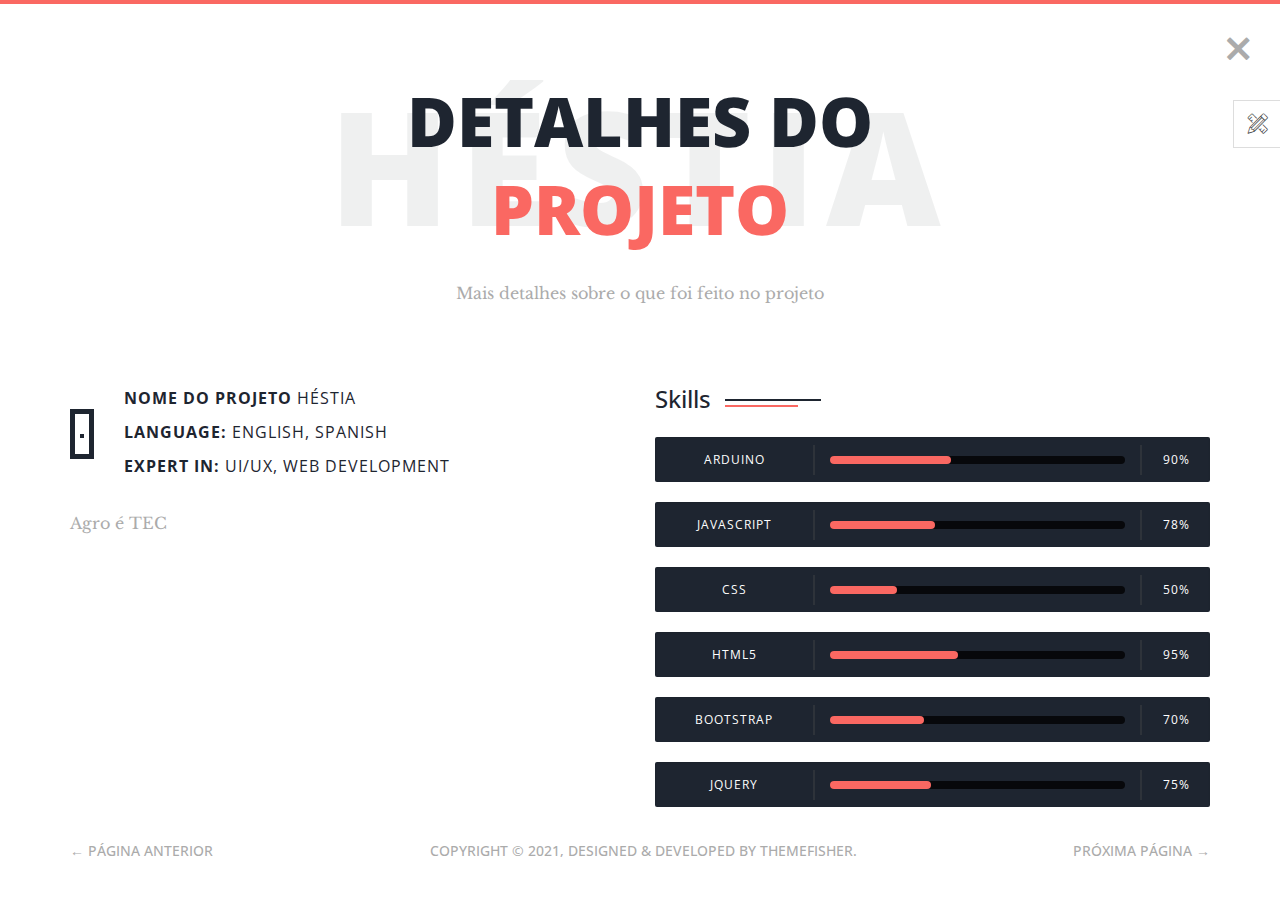
==== about.html @ 6b8c923d "inicial" ====
<!--
WEBSITE: https://themefisher.com
GITHUB: https://github.com/themefisher/
-->

<!DOCTYPE html>
<html lang="zxx">
<head>

  <!-- ** Basic Page Needs ** -->
  <meta charset="utf-8">
  <title>Sobre o projeto Héstia</title>

  <!-- ** Mobile Specific Metas ** -->
  <meta http-equiv="X-UA-Compatible" content="IE=edge">
  <meta name="description" content="Portfolio HTML Template">
  <meta name="viewport" content="width=device-width, initial-scale=1.0, maximum-scale=5.0">
  <meta name="author" content="Themefisher">
  <meta name="generator" content="Themefisher Html5 Portfolio Template v1.0">

  <!-- Essential Stylesheets -->
  <link rel="stylesheet" href="https://fonts.googleapis.com/css?family=Libre+Baskerville:400,400i|Open+Sans:400,600,700,800">
  <link rel="stylesheet" href="plugins/bootstrap/bootstrap.min.css">
  <link rel="stylesheet" href="plugins/animate.css">
  <link rel="stylesheet" href="plugins/slick/slick.css">
  <link rel="stylesheet" href="plugins/slick/slick-theme.css">
  <link rel="stylesheet" href="plugins/themefisher-fonts/css/themefisher-fonts.min.css">  

  <!-- Main Stylesheet -->
  <link rel="stylesheet" href="css/style.css">
  
  <!-- Theme Stylesheet -->
  <link rel="stylesheet" href="#" id="color-changer">
  
  <!--Favicon-->
  <link rel="icon" href="images/favicon.png" type="image/x-icon">

</head>
<body><!-- set class="dark" on body tag for DARK-THEME -->

  <div class="preloader">
    <div class="loading-mask"></div>
    <div class="loading-mask"></div>
    <div class="loading-mask"></div>
    <div class="loading-mask"></div>
    <div class="loading-mask"></div>
  </div>

  <div class="preview-wrapper">
    <div class="switcher-head">
      <span>Style Switcher</span>
      <div class="switcher-trigger tf-tools"></div>
    </div>

    <div class="switcher-body">
      <h4>Choose Color:</h4>
      <ul class="color-options list-none">
        <li class="c0" data-color="red" title="Default">Default</li>
        <li class="c1" data-color="blue" title="Red">Red</li>
        <li class="c2" data-color="green" title="Green">Green</li>
        <li class="c3" data-color="yellow" title="Blue">Blue</li>
      </ul>
    </div>
  </div>

<main class="site-wrapper">
  <div class="pt-table">
    <div class="pt-tablecell page-about relative">
      <!-- .close -->
      <a href="./" class="page-close"><i class="tf-ion-close"></i></a>
      <!-- /.close -->

      <div class="container">
        <div class="row">
          <div class="col-xs-12 col-md-offset-1 col-md-10 col-lg-offset-2 col-lg-8">
            <div class="page-title text-center">
              <h2>Detalhes do <span class="primary">projeto</span> <span class="title-bg">Héstia</span></h2>
              <p> Mais detalhes sobre o que foi feito no projeto</p>
            </div>
          </div>

          <div class="col-xs-12 col-md-6">
            <div class="about-author">
              <figure class="author-thumb">
                <img src="images/author.jpg" alt="">
              </figure> <!-- /.author-bio -->
              <div class="author-desc">
                <p><b>Nome do projeto</b> Héstia</p>
                <p><b>Language:</b> English, Spanish</p>
                <p><b>Expert in:</b> UI/UX, Web development</p>
                
              </div>
              <!-- /.author-desc -->
            </div> <!-- /.about-author -->
            <p> Agro 
              é 
              TEC

          


            </p>
          </div> <!-- /.col -->

          <div class="col-xs-12 col-md-6">
            <div class="section-title clear">
              <h3>Skills</h3>
            </div>
            <div class="skill-wrapper">
              <div class="progress clear">
                <div class="skill-name">Arduino</div>
                <div class="skill-bar">
                  <div class="bar"></div>
                </div>
                <div class="skill-lavel" data-skill-value="90%"></div>
              </div> <!-- /.progress -->
              <div class="progress clear">
                <div class="skill-name">JavaScript</div>
                <div class="skill-bar">
                  <div class="bar"></div>
                </div>
                <div class="skill-lavel" data-skill-value="78%"></div>
              </div> <!-- /.progress -->
              <div class="progress clear">
                <div class="skill-name">CSS</div>
                <div class="skill-bar">
                  <div class="bar"></div>
                </div>
                <div class="skill-lavel" data-skill-value="50%"></div>
              </div> <!-- /.progress -->
              <div class="progress clear">
                <div class="skill-name">HTML5</div>
                <div class="skill-bar">
                  <div class="bar"></div>
                </div>
                <div class="skill-lavel" data-skill-value="95%"></div>
              </div> <!-- /.progress -->
              <div class="progress clear">
                <div class="skill-name">Bootstrap</div>
                <div class="skill-bar">
                  <div class="bar"></div>
                </div>
                <div class="skill-lavel" data-skill-value="70%"></div>
              </div> <!-- /.progress -->
              <div class="progress clear">
                <div class="skill-name">jQuery</div>
                <div class="skill-bar">
                  <div class="bar"></div>
                </div>
                <div class="skill-lavel" data-skill-value="75%"></div>
              </div> <!-- /.progress -->
            </div> <!-- /.skill-wrapper -->
          </div> <!-- /.col -->
        </div> <!-- /.row -->
      </div> <!-- /.container -->

      <nav class="page-nav clear">
  <div class="container">
    <div class="flex flex-middle space-between">
      <span class="prev-page"><a href="welcome.html" class="link">&larr; Página anterior</a></span>
      <span class="copyright">Copyright &copy; 2021, Designed &amp; Developed by <a href="https://themefisher.com/">Themefisher</a>.</span>
      <span class="next-page"><a href="services.html" class="link">Próxima página &rarr;</a></span>
    </div>
  </div>
  <!-- /.page-nav -->
</nav>
      <!-- /.container -->
    </div> <!-- /.pt-tablecell -->
  </div> <!-- /.pt-table -->
</main> <!-- /.site-wrapper -->


<!-- 
Essential Scripts
=====================================-->
<script src="plugins/jquery-2.2.4.min.js"></script>
<script src="plugins/bootstrap/bootstrap.min.js"></script>
<script src="plugins/jquery.nicescroll.min.js"></script>
<script src="plugins/isotope/isotope.pkgd.min.js"></script>
<script src="plugins/slick/slick.min.js"></script>

<script src="js/script.js"></script>

</body>
</html>
---- plugins/themefisher-fonts/css/themefisher-fonts.min.css ----
@font-face {
  font-family: 'themefisher-font';
  src:  url('../fonts/themefisher-font.eot?ug5hnh');
  src:  url('../fonts/themefisher-font.eot?ug5hnh#iefix') format('embedded-opentype'),
    url('../fonts/themefisher-font.ttf?ug5hnh') format('truetype'),
    url('../fonts/themefisher-font.woff?ug5hnh') format('woff'),
    url('../fonts/themefisher-font.svg?ug5hnh#themefisher-font') format('svg');
  font-weight: normal;
  font-style: normal;
}

[class^="tf-"], [class*=" tf-"] {
  /* use !important to prevent issues with browser extensions that change fonts */
  font-family: 'themefisher-font' !important;
  speak: none;
  font-style: normal;
  font-weight: normal;
  font-variant: normal;
  text-transform: none;
  line-height: 1;

  /* Better Font Rendering =========== */
  -webkit-font-smoothing: antialiased;
  -moz-osx-font-smoothing: grayscale;
}

.tf-ion-alert-circled:before {
  content: "\f100";
}
.tf-ion-alert:before {
  content: "\f101";
}
.tf-ion-android-add-circle:before {
  content: "\f359";
}
.tf-ion-android-add:before {
  content: "\f2c7";
}
.tf-ion-android-alarm-clock:before {
  content: "\f35a";
}
.tf-ion-android-alert:before {
  content: "\f35b";
}
.tf-ion-android-apps:before {
  content: "\f35c";
}
.tf-ion-android-archive:before {
  content: "\f2c9";
}
.tf-ion-android-arrow-back:before {
  content: "\f2ca";
}
.tf-ion-android-arrow-down:before {
  content: "\f35d";
}
.tf-ion-android-arrow-dropdown-circle:before {
  content: "\f35e";
}
.tf-ion-android-arrow-dropdown:before {
  content: "\f35f";
}
.tf-ion-android-arrow-dropleft-circle:before {
  content: "\f360";
}
.tf-ion-android-arrow-dropleft:before {
  content: "\f361";
}
.tf-ion-android-arrow-dropright-circle:before {
  content: "\f362";
}
.tf-ion-android-arrow-dropright:before {
  content: "\f363";
}
.tf-ion-android-arrow-dropup-circle:before {
  content: "\f364";
}
.tf-ion-android-arrow-dropup:before {
  content: "\f365";
}
.tf-ion-android-arrow-forward:before {
  content: "\f30f";
}
.tf-ion-android-arrow-up:before {
  content: "\f366";
}
.tf-ion-android-attach:before {
  content: "\f367";
}
.tf-ion-android-bar:before {
  content: "\f368";
}
.tf-ion-android-bicycle:before {
  content: "\f369";
}
.tf-ion-android-boat:before {
  content: "\f36a";
}
.tf-ion-android-bookmark:before {
  content: "\f36b";
}
.tf-ion-android-bulb:before {
  content: "\f36c";
}
.tf-ion-android-bus:before {
  content: "\f36d";
}
.tf-ion-android-calendar:before {
  content: "\f2d1";
}
.tf-ion-android-call:before {
  content: "\f2d2";
}
.tf-ion-android-camera:before {
  content: "\f2d3";
}
.tf-ion-android-cancel:before {
  content: "\f36e";
}
.tf-ion-android-car:before {
  content: "\f36f";
}
.tf-ion-android-cart:before {
  content: "\f370";
}
.tf-ion-android-chat:before {
  content: "\f2d4";
}
.tf-ion-android-checkbox-blank:before {
  content: "\f371";
}
.tf-ion-android-checkbox-outline-blank:before {
  content: "\f372";
}
.tf-ion-android-checkbox-outline:before {
  content: "\f373";
}
.tf-ion-android-checkbox:before {
  content: "\f374";
}
.tf-ion-android-checkmark-circle:before {
  content: "\f375";
}
.tf-ion-android-clipboard:before {
  content: "\f376";
}
.tf-ion-android-close:before {
  content: "\f2d7";
}
.tf-ion-android-cloud-circle:before {
  content: "\f377";
}
.tf-ion-android-cloud-done:before {
  content: "\f378";
}
.tf-ion-android-cloud-outline:before {
  content: "\f379";
}
.tf-ion-android-cloud:before {
  content: "\f37a";
}
.tf-ion-android-color-palette:before {
  content: "\f37b";
}
.tf-ion-android-compass:before {
  content: "\f37c";
}
.tf-ion-android-contact:before {
  content: "\f2d8";
}
.tf-ion-android-contacts:before {
  content: "\f2d9";
}
.tf-ion-android-contract:before {
  content: "\f37d";
}
.tf-ion-android-create:before {
  content: "\f37e";
}
.tf-ion-android-delete:before {
  content: "\f37f";
}
.tf-ion-android-desktop:before {
  content: "\f380";
}
.tf-ion-android-document:before {
  content: "\f381";
}
.tf-ion-android-done-all:before {
  content: "\f382";
}
.tf-ion-android-done:before {
  content: "\f383";
}
.tf-ion-android-download:before {
  content: "\f2dd";
}
.tf-ion-android-drafts:before {
  content: "\f384";
}
.tf-ion-android-exit:before {
  content: "\f385";
}
.tf-ion-android-expand:before {
  content: "\f386";
}
.tf-ion-android-favorite-outline:before {
  content: "\f387";
}
.tf-ion-android-favorite:before {
  content: "\f388";
}
.tf-ion-android-film:before {
  content: "\f389";
}
.tf-ion-android-folder-open:before {
  content: "\f38a";
}
.tf-ion-android-folder:before {
  content: "\f2e0";
}
.tf-ion-android-funnel:before {
  content: "\f38b";
}
.tf-ion-android-globe:before {
  content: "\f38c";
}
.tf-ion-android-hand:before {
  content: "\f2e3";
}
.tf-ion-android-hangout:before {
  content: "\f38d";
}
.tf-ion-android-happy:before {
  content: "\f38e";
}
.tf-ion-android-home:before {
  content: "\f38f";
}
.tf-ion-android-image:before {
  content: "\f2e4";
}
.tf-ion-android-laptop:before {
  content: "\f390";
}
.tf-ion-android-list:before {
  content: "\f391";
}
.tf-ion-android-locate:before {
  content: "\f2e9";
}
.tf-ion-android-lock:before {
  content: "\f392";
}
.tf-ion-android-mail:before {
  content: "\f2eb";
}
.tf-ion-android-map:before {
  content: "\f393";
}
.tf-ion-android-menu:before {
  content: "\f394";
}
.tf-ion-android-microphone-off:before {
  content: "\f395";
}
.tf-ion-android-microphone:before {
  content: "\f2ec";
}
.tf-ion-android-more-horizontal:before {
  content: "\f396";
}
.tf-ion-android-more-vertical:before {
  content: "\f397";
}
.tf-ion-android-navigate:before {
  content: "\f398";
}
.tf-ion-android-notifications-none:before {
  content: "\f399";
}
.tf-ion-android-notifications-off:before {
  content: "\f39a";
}
.tf-ion-android-notifications:before {
  content: "\f39b";
}
.tf-ion-android-open:before {
  content: "\f39c";
}
.tf-ion-android-options:before {
  content: "\f39d";
}
.tf-ion-android-people:before {
  content: "\f39e";
}
.tf-ion-android-person-add:before {
  content: "\f39f";
}
.tf-ion-android-person:before {
  content: "\f3a0";
}
.tf-ion-android-phone-landscape:before {
  content: "\f3a1";
}
.tf-ion-android-phone-portrait:before {
  content: "\f3a2";
}
.tf-ion-android-pin:before {
  content: "\f3a3";
}
.tf-ion-android-plane:before {
  content: "\f3a4";
}
.tf-ion-android-playstore:before {
  content: "\f2f0";
}
.tf-ion-android-print:before {
  content: "\f3a5";
}
.tf-ion-android-radio-button-off:before {
  content: "\f3a6";
}
.tf-ion-android-radio-button-on:before {
  content: "\f3a7";
}
.tf-ion-android-refresh:before {
  content: "\f3a8";
}
.tf-ion-android-remove-circle:before {
  content: "\f3a9";
}
.tf-ion-android-remove:before {
  content: "\f2f4";
}
.tf-ion-android-restaurant:before {
  content: "\f3aa";
}
.tf-ion-android-sad:before {
  content: "\f3ab";
}
.tf-ion-android-search:before {
  content: "\f2f5";
}
.tf-ion-android-send:before {
  content: "\f2f6";
}
.tf-ion-android-settings:before {
  content: "\f2f7";
}
.tf-ion-android-share-alt:before {
  content: "\f3ac";
}
.tf-ion-android-share:before {
  content: "\f2f8";
}
.tf-ion-android-star-half:before {
  content: "\f3ad";
}
.tf-ion-android-star-outline:before {
  content: "\f3ae";
}
.tf-ion-android-star:before {
  content: "\f2fc";
}
.tf-ion-android-stopwatch:before {
  content: "\f2fd";
}
.tf-ion-android-subway:before {
  content: "\f3af";
}
.tf-ion-android-sunny:before {
  content: "\f3b0";
}
.tf-ion-android-sync:before {
  content: "\f3b1";
}
.tf-ion-android-textsms:before {
  content: "\f3b2";
}
.tf-ion-android-time:before {
  content: "\f3b3";
}
.tf-ion-android-train:before {
  content: "\f3b4";
}
.tf-ion-android-unlock:before {
  content: "\f3b5";
}
.tf-ion-android-upload:before {
  content: "\f3b6";
}
.tf-ion-android-volume-down:before {
  content: "\f3b7";
}
.tf-ion-android-volume-mute:before {
  content: "\f3b8";
}
.tf-ion-android-volume-off:before {
  content: "\f3b9";
}
.tf-ion-android-volume-up:before {
  content: "\f3ba";
}
.tf-ion-android-walk:before {
  content: "\f3bb";
}
.tf-ion-android-warning:before {
  content: "\f3bc";
}
.tf-ion-android-watch:before {
  content: "\f3bd";
}
.tf-ion-android-wifi:before {
  content: "\f305";
}
.tf-ion-aperture:before {
  content: "\f313";
}
.tf-ion-archive:before {
  content: "\f102";
}
.tf-ion-arrow-down-a:before {
  content: "\f103";
}
.tf-ion-arrow-down-b:before {
  content: "\f104";
}
.tf-ion-arrow-down-c:before {
  content: "\f105";
}
.tf-ion-arrow-expand:before {
  content: "\f25e";
}
.tf-ion-arrow-graph-down-left:before {
  content: "\f25f";
}
.tf-ion-arrow-graph-down-right:before {
  content: "\f260";
}
.tf-ion-arrow-graph-up-left:before {
  content: "\f261";
}
.tf-ion-arrow-graph-up-right:before {
  content: "\f262";
}
.tf-ion-arrow-left-a:before {
  content: "\f106";
}
.tf-ion-arrow-left-b:before {
  content: "\f107";
}
.tf-ion-arrow-left-c:before {
  content: "\f108";
}
.tf-ion-arrow-move:before {
  content: "\f263";
}
.tf-ion-arrow-resize:before {
  content: "\f264";
}
.tf-ion-arrow-return-left:before {
  content: "\f265";
}
.tf-ion-arrow-return-right:before {
  content: "\f266";
}
.tf-ion-arrow-right-a:before {
  content: "\f109";
}
.tf-ion-arrow-right-b:before {
  content: "\f10a";
}
.tf-ion-arrow-right-c:before {
  content: "\f10b";
}
.tf-ion-arrow-shrink:before {
  content: "\f267";
}
.tf-ion-arrow-swap:before {
  content: "\f268";
}
.tf-ion-arrow-up-a:before {
  content: "\f10c";
}
.tf-ion-arrow-up-b:before {
  content: "\f10d";
}
.tf-ion-arrow-up-c:before {
  content: "\f10e";
}
.tf-ion-asterisk:before {
  content: "\f314";
}
.tf-ion-at:before {
  content: "\f10f";
}
.tf-ion-backspace-outline:before {
  content: "\f3be";
}
.tf-ion-backspace:before {
  content: "\f3bf";
}
.tf-ion-bag:before {
  content: "\f110";
}
.tf-ion-battery-charging:before {
  content: "\f111";
}
.tf-ion-battery-empty:before {
  content: "\f112";
}
.tf-ion-battery-full:before {
  content: "\f113";
}
.tf-ion-battery-half:before {
  content: "\f114";
}
.tf-ion-battery-low:before {
  content: "\f115";
}
.tf-ion-beaker:before {
  content: "\f269";
}
.tf-ion-beer:before {
  content: "\f26a";
}
.tf-ion-bluetooth:before {
  content: "\f116";
}
.tf-ion-bonfire:before {
  content: "\f315";
}
.tf-ion-bookmark:before {
  content: "\f26b";
}
.tf-ion-bowtie:before {
  content: "\f3c0";
}
.tf-ion-briefcase:before {
  content: "\f26c";
}
.tf-ion-bug:before {
  content: "\f2be";
}
.tf-ion-calculator:before {
  content: "\f26d";
}
.tf-ion-calendar:before {
  content: "\f117";
}
.tf-ion-camera:before {
  content: "\f118";
}
.tf-ion-card:before {
  content: "\f119";
}
.tf-ion-cash:before {
  content: "\f316";
}
.tf-ion-chatbox-working:before {
  content: "\f11a";
}
.tf-ion-chatbox:before {
  content: "\f11b";
}
.tf-ion-chatboxes:before {
  content: "\f11c";
}
.tf-ion-chatbubble-working:before {
  content: "\f11d";
}
.tf-ion-chatbubble:before {
  content: "\f11e";
}
.tf-ion-chatbubbles:before {
  content: "\f11f";
}
.tf-ion-checkmark-circled:before {
  content: "\f120";
}
.tf-ion-checkmark-round:before {
  content: "\f121";
}
.tf-ion-checkmark:before {
  content: "\f122";
}
.tf-ion-chevron-down:before {
  content: "\f123";
}
.tf-ion-chevron-left:before {
  content: "\f124";
}
.tf-ion-chevron-right:before {
  content: "\f125";
}
.tf-ion-chevron-up:before {
  content: "\f126";
}
.tf-ion-clipboard:before {
  content: "\f127";
}
.tf-ion-clock:before {
  content: "\f26e";
}
.tf-ion-close-circled:before {
  content: "\f128";
}
.tf-ion-close-round:before {
  content: "\f129";
}
.tf-ion-close:before {
  content: "\f12a";
}
.tf-ion-closed-captioning:before {
  content: "\f317";
}
.tf-ion-cloud:before {
  content: "\f12b";
}
.tf-ion-code-download:before {
  content: "\f26f";
}
.tf-ion-code-working:before {
  content: "\f270";
}
.tf-ion-code:before {
  content: "\f271";
}
.tf-ion-coffee:before {
  content: "\f272";
}
.tf-ion-compass:before {
  content: "\f273";
}
.tf-ion-compose:before {
  content: "\f12c";
}
.tf-ion-connection-bars:before {
  content: "\f274";
}
.tf-ion-contrast:before {
  content: "\f275";
}
.tf-ion-crop:before {
  content: "\f3c1";
}
.tf-ion-cube:before {
  content: "\f318";
}
.tf-ion-disc:before {
  content: "\f12d";
}
.tf-ion-document-text:before {
  content: "\f12e";
}
.tf-ion-document:before {
  content: "\f12f";
}
.tf-ion-drag:before {
  content: "\f130";
}
.tf-ion-earth:before {
  content: "\f276";
}
.tf-ion-easel:before {
  content: "\f3c2";
}
.tf-ion-edit:before {
  content: "\f2bf";
}
.tf-ion-egg:before {
  content: "\f277";
}
.tf-ion-eject:before {
  content: "\f131";
}
.tf-ion-email-unread:before {
  content: "\f3c3";
}
.tf-ion-email:before {
  content: "\f132";
}
.tf-ion-erlenmeyer-flask-bubbles:before {
  content: "\f3c4";
}
.tf-ion-erlenmeyer-flask:before {
  content: "\f3c5";
}
.tf-ion-eye-disabled:before {
  content: "\f306";
}
.tf-ion-eye:before {
  content: "\f133";
}
.tf-ion-female:before {
  content: "\f278";
}
.tf-ion-filing:before {
  content: "\f134";
}
.tf-ion-film-marker:before {
  content: "\f135";
}
.tf-ion-fireball:before {
  content: "\f319";
}
.tf-ion-flag:before {
  content: "\f279";
}
.tf-ion-flame:before {
  content: "\f31a";
}
.tf-ion-flash-off:before {
  content: "\f136";
}
.tf-ion-flash:before {
  content: "\f137";
}
.tf-ion-folder:before {
  content: "\f139";
}
.tf-ion-fork-repo:before {
  content: "\f2c0";
}
.tf-ion-fork:before {
  content: "\f27a";
}
.tf-ion-forward:before {
  content: "\f13a";
}
.tf-ion-funnel:before {
  content: "\f31b";
}
.tf-ion-gear-a:before {
  content: "\f13d";
}
.tf-ion-gear-b:before {
  content: "\f13e";
}
.tf-ion-grid:before {
  content: "\f13f";
}
.tf-ion-hammer:before {
  content: "\f27b";
}
.tf-ion-happy-outline:before {
  content: "\f3c6";
}
.tf-ion-happy:before {
  content: "\f31c";
}
.tf-ion-headphone:before {
  content: "\f140";
}
.tf-ion-heart-broken:before {
  content: "\f31d";
}
.tf-ion-heart:before {
  content: "\f141";
}
.tf-ion-help-buoy:before {
  content: "\f27c";
}
.tf-ion-help-circled:before {
  content: "\f142";
}
.tf-ion-help:before {
  content: "\f143";
}
.tf-ion-home:before {
  content: "\f144";
}
.tf-ion-icecream:before {
  content: "\f27d";
}
.tf-ion-image:before {
  content: "\f147";
}
.tf-ion-images:before {
  content: "\f148";
}
.tf-ion-information-circled:before {
  content: "\f149";
}
.tf-ion-information:before {
  content: "\f14a";
}
.tf-ion-ionic:before {
  content: "\f14b";
}
.tf-ion-ios-alarm-outline:before {
  content: "\f3c7";
}
.tf-ion-ios-alarm:before {
  content: "\f3c8";
}
.tf-ion-ios-albums-outline:before {
  content: "\f3c9";
}
.tf-ion-ios-albums:before {
  content: "\f3ca";
}
.tf-ion-ios-americanfootball-outline:before {
  content: "\f3cb";
}
.tf-ion-ios-americanfootball:before {
  content: "\f3cc";
}
.tf-ion-ios-analytics-outline:before {
  content: "\f3cd";
}
.tf-ion-ios-analytics:before {
  content: "\f3ce";
}
.tf-ion-ios-arrow-back:before {
  content: "\f3cf";
}
.tf-ion-ios-arrow-down:before {
  content: "\f3d0";
}
.tf-ion-ios-arrow-forward:before {
  content: "\f3d1";
}
.tf-ion-ios-arrow-left:before {
  content: "\f3d2";
}
.tf-ion-ios-arrow-right:before {
  content: "\f3d3";
}
.tf-ion-ios-arrow-thin-down:before {
  content: "\f3d4";
}
.tf-ion-ios-arrow-thin-left:before {
  content: "\f3d5";
}
.tf-ion-ios-arrow-thin-right:before {
  content: "\f3d6";
}
.tf-ion-ios-arrow-thin-up:before {
  content: "\f3d7";
}
.tf-ion-ios-arrow-up:before {
  content: "\f3d8";
}
.tf-ion-ios-at-outline:before {
  content: "\f3d9";
}
.tf-ion-ios-at:before {
  content: "\f3da";
}
.tf-ion-ios-barcode-outline:before {
  content: "\f3db";
}
.tf-ion-ios-barcode:before {
  content: "\f3dc";
}
.tf-ion-ios-baseball-outline:before {
  content: "\f3dd";
}
.tf-ion-ios-baseball:before {
  content: "\f3de";
}
.tf-ion-ios-basketball-outline:before {
  content: "\f3df";
}
.tf-ion-ios-basketball:before {
  content: "\f3e0";
}
.tf-ion-ios-bell-outline:before {
  content: "\f3e1";
}
.tf-ion-ios-bell:before {
  content: "\f3e2";
}
.tf-ion-ios-body-outline:before {
  content: "\f3e3";
}
.tf-ion-ios-body:before {
  content: "\f3e4";
}
.tf-ion-ios-bolt-outline:before {
  content: "\f3e5";
}
.tf-ion-ios-bolt:before {
  content: "\f3e6";
}
.tf-ion-ios-book-outline:before {
  content: "\f3e7";
}
.tf-ion-ios-book:before {
  content: "\f3e8";
}
.tf-ion-ios-bookmarks-outline:before {
  content: "\f3e9";
}
.tf-ion-ios-bookmarks:before {
  content: "\f3ea";
}
.tf-ion-ios-box-outline:before {
  content: "\f3eb";
}
.tf-ion-ios-box:before {
  content: "\f3ec";
}
.tf-ion-ios-briefcase-outline:before {
  content: "\f3ed";
}
.tf-ion-ios-briefcase:before {
  content: "\f3ee";
}
.tf-ion-ios-browsers-outline:before {
  content: "\f3ef";
}
.tf-ion-ios-browsers:before {
  content: "\f3f0";
}
.tf-ion-ios-calculator-outline:before {
  content: "\f3f1";
}
.tf-ion-ios-calculator:before {
  content: "\f3f2";
}
.tf-ion-ios-calendar-outline:before {
  content: "\f3f3";
}
.tf-ion-ios-calendar:before {
  content: "\f3f4";
}
.tf-ion-ios-camera-outline:before {
  content: "\f3f5";
}
.tf-ion-ios-camera:before {
  content: "\f3f6";
}
.tf-ion-ios-cart-outline:before {
  content: "\f3f7";
}
.tf-ion-ios-cart:before {
  content: "\f3f8";
}
.tf-ion-ios-chatboxes-outline:before {
  content: "\f3f9";
}
.tf-ion-ios-chatboxes:before {
  content: "\f3fa";
}
.tf-ion-ios-chatbubble-outline:before {
  content: "\f3fb";
}
.tf-ion-ios-chatbubble:before {
  content: "\f3fc";
}
.tf-ion-ios-checkmark-empty:before {
  content: "\f3fd";
}
.tf-ion-ios-checkmark-outline:before {
  content: "\f3fe";
}
.tf-ion-ios-checkmark:before {
  content: "\f3ff";
}
.tf-ion-ios-circle-filled:before {
  content: "\f400";
}
.tf-ion-ios-circle-outline:before {
  content: "\f401";
}
.tf-ion-ios-clock-outline:before {
  content: "\f402";
}
.tf-ion-ios-clock:before {
  content: "\f403";
}
.tf-ion-ios-close-empty:before {
  content: "\f404";
}
.tf-ion-ios-close-outline:before {
  content: "\f405";
}
.tf-ion-ios-close:before {
  content: "\f406";
}
.tf-ion-ios-cloud-download-outline:before {
  content: "\f407";
}
.tf-ion-ios-cloud-download:before {
  content: "\f408";
}
.tf-ion-ios-cloud-outline:before {
  content: "\f409";
}
.tf-ion-ios-cloud-upload-outline:before {
  content: "\f40a";
}
.tf-ion-ios-cloud-upload:before {
  content: "\f40b";
}
.tf-ion-ios-cloud:before {
  content: "\f40c";
}
.tf-ion-ios-cloudy-night-outline:before {
  content: "\f40d";
}
.tf-ion-ios-cloudy-night:before {
  content: "\f40e";
}
.tf-ion-ios-cloudy-outline:before {
  content: "\f40f";
}
.tf-ion-ios-cloudy:before {
  content: "\f410";
}
.tf-ion-ios-cog-outline:before {
  content: "\f411";
}
.tf-ion-ios-cog:before {
  content: "\f412";
}
.tf-ion-ios-color-filter-outline:before {
  content: "\f413";
}
.tf-ion-ios-color-filter:before {
  content: "\f414";
}
.tf-ion-ios-color-wand-outline:before {
  content: "\f415";
}
.tf-ion-ios-color-wand:before {
  content: "\f416";
}
.tf-ion-ios-compose-outline:before {
  content: "\f417";
}
.tf-ion-ios-compose:before {
  content: "\f418";
}
.tf-ion-ios-contact-outline:before {
  content: "\f419";
}
.tf-ion-ios-contact:before {
  content: "\f41a";
}
.tf-ion-ios-copy-outline:before {
  content: "\f41b";
}
.tf-ion-ios-copy:before {
  content: "\f41c";
}
.tf-ion-ios-crop-strong:before {
  content: "\f41d";
}
.tf-ion-ios-crop:before {
  content: "\f41e";
}
.tf-ion-ios-download-outline:before {
  content: "\f41f";
}
.tf-ion-ios-download:before {
  content: "\f420";
}
.tf-ion-ios-drag:before {
  content: "\f421";
}
.tf-ion-ios-email-outline:before {
  content: "\f422";
}
.tf-ion-ios-email:before {
  content: "\f423";
}
.tf-ion-ios-eye-outline:before {
  content: "\f424";
}
.tf-ion-ios-eye:before {
  content: "\f425";
}
.tf-ion-ios-fastforward-outline:before {
  content: "\f426";
}
.tf-ion-ios-fastforward:before {
  content: "\f427";
}
.tf-ion-ios-filing-outline:before {
  content: "\f428";
}
.tf-ion-ios-filing:before {
  content: "\f429";
}
.tf-ion-ios-film-outline:before {
  content: "\f42a";
}
.tf-ion-ios-film:before {
  content: "\f42b";
}
.tf-ion-ios-flag-outline:before {
  content: "\f42c";
}
.tf-ion-ios-flag:before {
  content: "\f42d";
}
.tf-ion-ios-flame-outline:before {
  content: "\f42e";
}
.tf-ion-ios-flame:before {
  content: "\f42f";
}
.tf-ion-ios-flask-outline:before {
  content: "\f430";
}
.tf-ion-ios-flask:before {
  content: "\f431";
}
.tf-ion-ios-flower-outline:before {
  content: "\f432";
}
.tf-ion-ios-flower:before {
  content: "\f433";
}
.tf-ion-ios-folder-outline:before {
  content: "\f434";
}
.tf-ion-ios-folder:before {
  content: "\f435";
}
.tf-ion-ios-football-outline:before {
  content: "\f436";
}
.tf-ion-ios-football:before {
  content: "\f437";
}
.tf-ion-ios-game-controller-a-outline:before {
  content: "\f438";
}
.tf-ion-ios-game-controller-a:before {
  content: "\f439";
}
.tf-ion-ios-game-controller-b-outline:before {
  content: "\f43a";
}
.tf-ion-ios-game-controller-b:before {
  content: "\f43b";
}
.tf-ion-ios-gear-outline:before {
  content: "\f43c";
}
.tf-ion-ios-gear:before {
  content: "\f43d";
}
.tf-ion-ios-glasses-outline:before {
  content: "\f43e";
}
.tf-ion-ios-glasses:before {
  content: "\f43f";
}
.tf-ion-ios-grid-view-outline:before {
  content: "\f440";
}
.tf-ion-ios-grid-view:before {
  content: "\f441";
}
.tf-ion-ios-heart-outline:before {
  content: "\f442";
}
.tf-ion-ios-heart:before {
  content: "\f443";
}
.tf-ion-ios-help-empty:before {
  content: "\f444";
}
.tf-ion-ios-help-outline:before {
  content: "\f445";
}
.tf-ion-ios-help:before {
  content: "\f446";
}
.tf-ion-ios-home-outline:before {
  content: "\f447";
}
.tf-ion-ios-home:before {
  content: "\f448";
}
.tf-ion-ios-infinite-outline:before {
  content: "\f449";
}
.tf-ion-ios-infinite:before {
  content: "\f44a";
}
.tf-ion-ios-information-empty:before {
  content: "\f44b";
}
.tf-ion-ios-information-outline:before {
  content: "\f44c";
}
.tf-ion-ios-information:before {
  content: "\f44d";
}
.tf-ion-ios-ionic-outline:before {
  content: "\f44e";
}
.tf-ion-ios-keypad-outline:before {
  content: "\f44f";
}
.tf-ion-ios-keypad:before {
  content: "\f450";
}
.tf-ion-ios-lightbulb-outline:before {
  content: "\f451";
}
.tf-ion-ios-lightbulb:before {
  content: "\f452";
}
.tf-ion-ios-list-outline:before {
  content: "\f453";
}
.tf-ion-ios-list:before {
  content: "\f454";
}
.tf-ion-ios-location-outline:before {
  content: "\f455";
}
.tf-ion-ios-location:before {
  content: "\f456";
}
.tf-ion-ios-locked-outline:before {
  content: "\f457";
}
.tf-ion-ios-locked:before {
  content: "\f458";
}
.tf-ion-ios-loop-strong:before {
  content: "\f459";
}
.tf-ion-ios-loop:before {
  content: "\f45a";
}
.tf-ion-ios-medical-outline:before {
  content: "\f45b";
}
.tf-ion-ios-medical:before {
  content: "\f45c";
}
.tf-ion-ios-medkit-outline:before {
  content: "\f45d";
}
.tf-ion-ios-medkit:before {
  content: "\f45e";
}
.tf-ion-ios-mic-off:before {
  content: "\f45f";
}
.tf-ion-ios-mic-outline:before {
  content: "\f460";
}
.tf-ion-ios-mic:before {
  content: "\f461";
}
.tf-ion-ios-minus-empty:before {
  content: "\f462";
}
.tf-ion-ios-minus-outline:before {
  content: "\f463";
}
.tf-ion-ios-minus:before {
  content: "\f464";
}
.tf-ion-ios-monitor-outline:before {
  content: "\f465";
}
.tf-ion-ios-monitor:before {
  content: "\f466";
}
.tf-ion-ios-moon-outline:before {
  content: "\f467";
}
.tf-ion-ios-moon:before {
  content: "\f468";
}
.tf-ion-ios-more-outline:before {
  content: "\f469";
}
.tf-ion-ios-more:before {
  content: "\f46a";
}
.tf-ion-ios-musical-note:before {
  content: "\f46b";
}
.tf-ion-ios-musical-notes:before {
  content: "\f46c";
}
.tf-ion-ios-navigate-outline:before {
  content: "\f46d";
}
.tf-ion-ios-navigate:before {
  content: "\f46e";
}
.tf-ion-ios-nutrition-outline:before {
  content: "\f46f";
}
.tf-ion-ios-nutrition:before {
  content: "\f470";
}
.tf-ion-ios-paper-outline:before {
  content: "\f471";
}
.tf-ion-ios-paper:before {
  content: "\f472";
}
.tf-ion-ios-paperplane-outline:before {
  content: "\f473";
}
.tf-ion-ios-paperplane:before {
  content: "\f474";
}
.tf-ion-ios-partlysunny-outline:before {
  content: "\f475";
}
.tf-ion-ios-partlysunny:before {
  content: "\f476";
}
.tf-ion-ios-pause-outline:before {
  content: "\f477";
}
.tf-ion-ios-pause:before {
  content: "\f478";
}
.tf-ion-ios-paw-outline:before {
  content: "\f479";
}
.tf-ion-ios-paw:before {
  content: "\f47a";
}
.tf-ion-ios-people-outline:before {
  content: "\f47b";
}
.tf-ion-ios-people:before {
  content: "\f47c";
}
.tf-ion-ios-person-outline:before {
  content: "\f47d";
}
.tf-ion-ios-person:before {
  content: "\f47e";
}
.tf-ion-ios-personadd-outline:before {
  content: "\f47f";
}
.tf-ion-ios-personadd:before {
  content: "\f480";
}
.tf-ion-ios-photos-outline:before {
  content: "\f481";
}
.tf-ion-ios-photos:before {
  content: "\f482";
}
.tf-ion-ios-pie-outline:before {
  content: "\f483";
}
.tf-ion-ios-pie:before {
  content: "\f484";
}
.tf-ion-ios-pint-outline:before {
  content: "\f485";
}
.tf-ion-ios-pint:before {
  content: "\f486";
}
.tf-ion-ios-play-outline:before {
  content: "\f487";
}
.tf-ion-ios-play:before {
  content: "\f488";
}
.tf-ion-ios-plus-empty:before {
  content: "\f489";
}
.tf-ion-ios-plus-outline:before {
  content: "\f48a";
}
.tf-ion-ios-plus:before {
  content: "\f48b";
}
.tf-ion-ios-pricetag-outline:before {
  content: "\f48c";
}
.tf-ion-ios-pricetag:before {
  content: "\f48d";
}
.tf-ion-ios-pricetags-outline:before {
  content: "\f48e";
}
.tf-ion-ios-pricetags:before {
  content: "\f48f";
}
.tf-ion-ios-printer-outline:before {
  content: "\f490";
}
.tf-ion-ios-printer:before {
  content: "\f491";
}
.tf-ion-ios-pulse-strong:before {
  content: "\f492";
}
.tf-ion-ios-pulse:before {
  content: "\f493";
}
.tf-ion-ios-rainy-outline:before {
  content: "\f494";
}
.tf-ion-ios-rainy:before {
  content: "\f495";
}
.tf-ion-ios-recording-outline:before {
  content: "\f496";
}
.tf-ion-ios-recording:before {
  content: "\f497";
}
.tf-ion-ios-redo-outline:before {
  content: "\f498";
}
.tf-ion-ios-redo:before {
  content: "\f499";
}
.tf-ion-ios-refresh-empty:before {
  content: "\f49a";
}
.tf-ion-ios-refresh-outline:before {
  content: "\f49b";
}
.tf-ion-ios-refresh:before {
  content: "\f49c";
}
.tf-ion-ios-reload:before {
  content: "\f49d";
}
.tf-ion-ios-reverse-camera-outline:before {
  content: "\f49e";
}
.tf-ion-ios-reverse-camera:before {
  content: "\f49f";
}
.tf-ion-ios-rewind-outline:before {
  content: "\f4a0";
}
.tf-ion-ios-rewind:before {
  content: "\f4a1";
}
.tf-ion-ios-rose-outline:before {
  content: "\f4a2";
}
.tf-ion-ios-rose:before {
  content: "\f4a3";
}
.tf-ion-ios-search-strong:before {
  content: "\f4a4";
}
.tf-ion-ios-search:before {
  content: "\f4a5";
}
.tf-ion-ios-settings-strong:before {
  content: "\f4a6";
}
.tf-ion-ios-settings:before {
  content: "\f4a7";
}
.tf-ion-ios-shuffle-strong:before {
  content: "\f4a8";
}
.tf-ion-ios-shuffle:before {
  content: "\f4a9";
}
.tf-ion-ios-skipbackward-outline:before {
  content: "\f4aa";
}
.tf-ion-ios-skipbackward:before {
  content: "\f4ab";
}
.tf-ion-ios-skipforward-outline:before {
  content: "\f4ac";
}
.tf-ion-ios-skipforward:before {
  content: "\f4ad";
}
.tf-ion-ios-snowy:before {
  content: "\f4ae";
}
.tf-ion-ios-speedometer-outline:before {
  content: "\f4af";
}
.tf-ion-ios-speedometer:before {
  content: "\f4b0";
}
.tf-ion-ios-star-half:before {
  content: "\f4b1";
}
.tf-ion-ios-star-outline:before {
  content: "\f4b2";
}
.tf-ion-ios-star:before {
  content: "\f4b3";
}
.tf-ion-ios-stopwatch-outline:before {
  content: "\f4b4";
}
.tf-ion-ios-stopwatch:before {
  content: "\f4b5";
}
.tf-ion-ios-sunny-outline:before {
  content: "\f4b6";
}
.tf-ion-ios-sunny:before {
  content: "\f4b7";
}
.tf-ion-ios-telephone-outline:before {
  content: "\f4b8";
}
.tf-ion-ios-telephone:before {
  content: "\f4b9";
}
.tf-ion-ios-tennisball-outline:before {
  content: "\f4ba";
}
.tf-ion-ios-tennisball:before {
  content: "\f4bb";
}
.tf-ion-ios-thunderstorm-outline:before {
  content: "\f4bc";
}
.tf-ion-ios-thunderstorm:before {
  content: "\f4bd";
}
.tf-ion-ios-time-outline:before {
  content: "\f4be";
}
.tf-ion-ios-time:before {
  content: "\f4bf";
}
.tf-ion-ios-timer-outline:before {
  content: "\f4c0";
}
.tf-ion-ios-timer:before {
  content: "\f4c1";
}
.tf-ion-ios-toggle-outline:before {
  content: "\f4c2";
}
.tf-ion-ios-toggle:before {
  content: "\f4c3";
}
.tf-ion-ios-trash-outline:before {
  content: "\f4c4";
}
.tf-ion-ios-trash:before {
  content: "\f4c5";
}
.tf-ion-ios-undo-outline:before {
  content: "\f4c6";
}
.tf-ion-ios-undo:before {
  content: "\f4c7";
}
.tf-ion-ios-unlocked-outline:before {
  content: "\f4c8";
}
.tf-ion-ios-unlocked:before {
  content: "\f4c9";
}
.tf-ion-ios-upload-outline:before {
  content: "\f4ca";
}
.tf-ion-ios-upload:before {
  content: "\f4cb";
}
.tf-ion-ios-videocam-outline:before {
  content: "\f4cc";
}
.tf-ion-ios-videocam:before {
  content: "\f4cd";
}
.tf-ion-ios-volume-high:before {
  content: "\f4ce";
}
.tf-ion-ios-volume-low:before {
  content: "\f4cf";
}
.tf-ion-ios-wineglass-outline:before {
  content: "\f4d0";
}
.tf-ion-ios-wineglass:before {
  content: "\f4d1";
}
.tf-ion-ios-world-outline:before {
  content: "\f4d2";
}
.tf-ion-ios-world:before {
  content: "\f4d3";
}
.tf-ion-ipad:before {
  content: "\f1f9";
}
.tf-ion-iphone:before {
  content: "\f1fa";
}
.tf-ion-ipod:before {
  content: "\f1fb";
}
.tf-ion-jet:before {
  content: "\f295";
}
.tf-ion-key:before {
  content: "\f296";
}
.tf-ion-knife:before {
  content: "\f297";
}
.tf-ion-laptop:before {
  content: "\f1fc";
}
.tf-ion-leaf:before {
  content: "\f1fd";
}
.tf-ion-levels:before {
  content: "\f298";
}
.tf-ion-lightbulb:before {
  content: "\f299";
}
.tf-ion-link:before {
  content: "\f1fe";
}
.tf-ion-load-a:before {
  content: "\f29a";
}
.tf-ion-load-b:before {
  content: "\f29b";
}
.tf-ion-load-c:before {
  content: "\f29c";
}
.tf-ion-load-d:before {
  content: "\f29d";
}
.tf-ion-location:before {
  content: "\f1ff";
}
.tf-ion-lock-combination:before {
  content: "\f4d4";
}
.tf-ion-locked:before {
  content: "\f200";
}
.tf-ion-log-in:before {
  content: "\f29e";
}
.tf-ion-log-out:before {
  content: "\f29f";
}
.tf-ion-loop:before {
  content: "\f201";
}
.tf-ion-magnet:before {
  content: "\f2a0";
}
.tf-ion-male:before {
  content: "\f2a1";
}
.tf-ion-man:before {
  content: "\f202";
}
.tf-ion-map:before {
  content: "\f203";
}
.tf-ion-medkit:before {
  content: "\f2a2";
}
.tf-ion-merge:before {
  content: "\f33f";
}
.tf-ion-mic-a:before {
  content: "\f204";
}
.tf-ion-mic-b:before {
  content: "\f205";
}
.tf-ion-mic-c:before {
  content: "\f206";
}
.tf-ion-minus-circled:before {
  content: "\f207";
}
.tf-ion-minus-round:before {
  content: "\f208";
}
.tf-ion-minus:before {
  content: "\f209";
}
.tf-ion-model-s:before {
  content: "\f2c1";
}
.tf-ion-monitor:before {
  content: "\f20a";
}
.tf-ion-more:before {
  content: "\f20b";
}
.tf-ion-mouse:before {
  content: "\f340";
}
.tf-ion-music-note:before {
  content: "\f20c";
}
.tf-ion-navicon-round:before {
  content: "\f20d";
}
.tf-ion-navicon:before {
  content: "\f20e";
}
.tf-ion-navigate:before {
  content: "\f2a3";
}
.tf-ion-network:before {
  content: "\f341";
}
.tf-ion-no-smoking:before {
  content: "\f2c2";
}
.tf-ion-nuclear:before {
  content: "\f2a4";
}
.tf-ion-outlet:before {
  content: "\f342";
}
.tf-ion-paintbrush:before {
  content: "\f4d5";
}
.tf-ion-paintbucket:before {
  content: "\f4d6";
}
.tf-ion-paper-airplane:before {
  content: "\f2c3";
}
.tf-ion-paperclip:before {
  content: "\f20f";
}
.tf-ion-pause:before {
  content: "\f210";
}
.tf-ion-person-add:before {
  content: "\f211";
}
.tf-ion-person-stalker:before {
  content: "\f212";
}
.tf-ion-person:before {
  content: "\f213";
}
.tf-ion-pie-graph:before {
  content: "\f2a5";
}
.tf-ion-pin:before {
  content: "\f2a6";
}
.tf-ion-pinpoint:before {
  content: "\f2a7";
}
.tf-ion-pizza:before {
  content: "\f2a8";
}
.tf-ion-plane:before {
  content: "\f214";
}
.tf-ion-planet:before {
  content: "\f343";
}
.tf-ion-play:before {
  content: "\f215";
}
.tf-ion-playstation:before {
  content: "\f30a";
}
.tf-ion-plus-circled:before {
  content: "\f216";
}
.tf-ion-plus-round:before {
  content: "\f217";
}
.tf-ion-plus:before {
  content: "\f218";
}
.tf-ion-podium:before {
  content: "\f344";
}
.tf-ion-pound:before {
  content: "\f219";
}
.tf-ion-power:before {
  content: "\f2a9";
}
.tf-ion-pricetag:before {
  content: "\f2aa";
}
.tf-ion-pricetags:before {
  content: "\f2ab";
}
.tf-ion-printer:before {
  content: "\f21a";
}
.tf-ion-pull-request:before {
  content: "\f345";
}
.tf-ion-qr-scanner:before {
  content: "\f346";
}
.tf-ion-quote:before {
  content: "\f347";
}
.tf-ion-radio-waves:before {
  content: "\f2ac";
}
.tf-ion-record:before {
  content: "\f21b";
}
.tf-ion-refresh:before {
  content: "\f21c";
}
.tf-ion-reply-all:before {
  content: "\f21d";
}
.tf-ion-reply:before {
  content: "\f21e";
}
.tf-ion-ribbon-a:before {
  content: "\f348";
}
.tf-ion-ribbon-b:before {
  content: "\f349";
}
.tf-ion-sad-outline:before {
  content: "\f4d7";
}
.tf-ion-sad:before {
  content: "\f34a";
}
.tf-ion-scissors:before {
  content: "\f34b";
}
.tf-ion-search:before {
  content: "\f21f";
}
.tf-ion-settings:before {
  content: "\f2ad";
}
.tf-ion-share:before {
  content: "\f220";
}
.tf-ion-shuffle:before {
  content: "\f221";
}
.tf-ion-skip-backward:before {
  content: "\f222";
}
.tf-ion-skip-forward:before {
  content: "\f223";
}
.tf-ion-social-android-outline:before {
  content: "\f224";
}
.tf-ion-social-android:before {
  content: "\f225";
}
.tf-ion-social-angular-outline:before {
  content: "\f4d8";
}
.tf-ion-social-angular:before {
  content: "\f4d9";
}
.tf-ion-social-apple-outline:before {
  content: "\f226";
}
.tf-ion-social-apple:before {
  content: "\f227";
}
.tf-ion-social-bitcoin-outline:before {
  content: "\f2ae";
}
.tf-ion-social-bitcoin:before {
  content: "\f2af";
}
.tf-ion-social-buffer-outline:before {
  content: "\f228";
}
.tf-ion-social-buffer:before {
  content: "\f229";
}
.tf-ion-social-chrome-outline:before {
  content: "\f4da";
}
.tf-ion-social-chrome:before {
  content: "\f4db";
}
.tf-ion-social-codepen-outline:before {
  content: "\f4dc";
}
.tf-ion-social-codepen:before {
  content: "\f4dd";
}
.tf-ion-social-css3-outline:before {
  content: "\f4de";
}
.tf-ion-social-css3:before {
  content: "\f4df";
}
.tf-ion-social-designernews-outline:before {
  content: "\f22a";
}
.tf-ion-social-designernews:before {
  content: "\f22b";
}
.tf-ion-social-dribbble-outline:before {
  content: "\f22c";
}
.tf-ion-social-dribbble:before {
  content: "\f22d";
}
.tf-ion-social-dropbox-outline:before {
  content: "\f22e";
}
.tf-ion-social-dropbox:before {
  content: "\f22f";
}
.tf-ion-social-euro-outline:before {
  content: "\f4e0";
}
.tf-ion-social-euro:before {
  content: "\f4e1";
}
.tf-ion-social-facebook-outline:before {
  content: "\f230";
}
.tf-ion-social-facebook:before {
  content: "\f231";
}
.tf-ion-social-foursquare-outline:before {
  content: "\f34c";
}
.tf-ion-social-foursquare:before {
  content: "\f34d";
}
.tf-ion-social-freebsd-devil:before {
  content: "\f2c4";
}
.tf-ion-social-github-outline:before {
  content: "\f232";
}
.tf-ion-social-github:before {
  content: "\f233";
}
.tf-ion-social-google-outline:before {
  content: "\f34e";
}
.tf-ion-social-google:before {
  content: "\f34f";
}
.tf-ion-social-googleplus-outline:before {
  content: "\f234";
}
.tf-ion-social-googleplus:before {
  content: "\f235";
}
.tf-ion-social-hackernews-outline:before {
  content: "\f236";
}
.tf-ion-social-hackernews:before {
  content: "\f237";
}
.tf-ion-social-html5-outline:before {
  content: "\f4e2";
}
.tf-ion-social-html5:before {
  content: "\f4e3";
}
.tf-ion-social-instagram-outline:before {
  content: "\f350";
}
.tf-ion-social-instagram:before {
  content: "\f351";
}
.tf-ion-social-javascript-outline:before {
  content: "\f4e4";
}
.tf-ion-social-javascript:before {
  content: "\f4e5";
}
.tf-ion-social-linkedin-outline:before {
  content: "\f238";
}
.tf-ion-social-linkedin:before {
  content: "\f239";
}
.tf-ion-social-markdown:before {
  content: "\f4e6";
}
.tf-ion-social-nodejs:before {
  content: "\f4e7";
}
.tf-ion-social-octocat:before {
  content: "\f4e8";
}
.tf-ion-social-pinterest-outline:before {
  content: "\f2b0";
}
.tf-ion-social-pinterest:before {
  content: "\f2b1";
}
.tf-ion-social-python:before {
  content: "\f4e9";
}
.tf-ion-social-reddit-outline:before {
  content: "\f23a";
}
.tf-ion-social-reddit:before {
  content: "\f23b";
}
.tf-ion-social-rss-outline:before {
  content: "\f23c";
}
.tf-ion-social-rss:before {
  content: "\f23d";
}
.tf-ion-social-sass:before {
  content: "\f4ea";
}
.tf-ion-social-skype-outline:before {
  content: "\f23e";
}
.tf-ion-social-skype:before {
  content: "\f23f";
}
.tf-ion-social-snapchat-outline:before {
  content: "\f4eb";
}
.tf-ion-social-snapchat:before {
  content: "\f4ec";
}
.tf-ion-social-tumblr-outline:before {
  content: "\f240";
}
.tf-ion-social-tumblr:before {
  content: "\f241";
}
.tf-ion-social-tux:before {
  content: "\f2c5";
}
.tf-ion-social-twitch-outline:before {
  content: "\f4ed";
}
.tf-ion-social-twitch:before {
  content: "\f4ee";
}
.tf-ion-social-twitter-outline:before {
  content: "\f242";
}
.tf-ion-social-twitter:before {
  content: "\f243";
}
.tf-ion-social-usd-outline:before {
  content: "\f352";
}
.tf-ion-social-usd:before {
  content: "\f353";
}
.tf-ion-social-vimeo-outline:before {
  content: "\f244";
}
.tf-ion-social-vimeo:before {
  content: "\f245";
}
.tf-ion-social-whatsapp-outline:before {
  content: "\f4ef";
}
.tf-ion-social-whatsapp:before {
  content: "\f4f0";
}
.tf-ion-social-windows-outline:before {
  content: "\f246";
}
.tf-ion-social-windows:before {
  content: "\f247";
}
.tf-ion-social-wordpress-outline:before {
  content: "\f248";
}
.tf-ion-social-wordpress:before {
  content: "\f249";
}
.tf-ion-social-yahoo-outline:before {
  content: "\f24a";
}
.tf-ion-social-yahoo:before {
  content: "\f24b";
}
.tf-ion-social-yen-outline:before {
  content: "\f4f1";
}
.tf-ion-social-yen:before {
  content: "\f4f2";
}
.tf-ion-social-youtube-outline:before {
  content: "\f24c";
}
.tf-ion-social-youtube:before {
  content: "\f24d";
}
.tf-ion-soup-can-outline:before {
  content: "\f4f3";
}
.tf-ion-soup-can:before {
  content: "\f4f4";
}
.tf-ion-speakerphone:before {
  content: "\f2b2";
}
.tf-ion-speedometer:before {
  content: "\f2b3";
}
.tf-ion-spoon:before {
  content: "\f2b4";
}
.tf-ion-star:before {
  content: "\f24e";
}
.tf-ion-stats-bars:before {
  content: "\f2b5";
}
.tf-ion-steam:before {
  content: "\f30b";
}
.tf-ion-stop:before {
  content: "\f24f";
}
.tf-ion-thermometer:before {
  content: "\f2b6";
}
.tf-ion-thumbsdown:before {
  content: "\f250";
}
.tf-ion-thumbsup:before {
  content: "\f251";
}
.tf-ion-toggle-filled:before {
  content: "\f354";
}
.tf-ion-toggle:before {
  content: "\f355";
}
.tf-ion-transgender:before {
  content: "\f4f5";
}
.tf-ion-trash-a:before {
  content: "\f252";
}
.tf-ion-trash-b:before {
  content: "\f253";
}
.tf-ion-trophy:before {
  content: "\f356";
}
.tf-ion-tshirt-outline:before {
  content: "\f4f6";
}
.tf-ion-tshirt:before {
  content: "\f4f7";
}
.tf-ion-umbrella:before {
  content: "\f2b7";
}
.tf-ion-university:before {
  content: "\f357";
}
.tf-ion-unlocked:before {
  content: "\f254";
}
.tf-ion-upload:before {
  content: "\f255";
}
.tf-ion-usb:before {
  content: "\f2b8";
}
.tf-ion-videocamera:before {
  content: "\f256";
}
.tf-ion-volume-high:before {
  content: "\f257";
}
.tf-ion-volume-low:before {
  content: "\f258";
}
.tf-ion-volume-medium:before {
  content: "\f259";
}
.tf-ion-volume-mute:before {
  content: "\f25a";
}
.tf-ion-wand:before {
  content: "\f358";
}
.tf-ion-waterdrop:before {
  content: "\f25b";
}
.tf-ion-wifi:before {
  content: "\f25c";
}
.tf-ion-wineglass:before {
  content: "\f2b9";
}
.tf-ion-woman:before {
  content: "\f25d";
}
.tf-ion-wrench:before {
  content: "\f2ba";
}
.tf-ion-xbox:before {
  content: "\f30c";
}
.tf-mobile:before {
  content: "\e000";
}
.tf-laptop:before {
  content: "\e001";
}
.tf-desktop:before {
  content: "\e002";
}
.tf-phone2:before {
  content: "\e004";
}
.tf-document3:before {
  content: "\e005";
}
.tf-documents5:before {
  content: "\e006";
}
.tf-search3:before {
  content: "\e007";
}
.tf-clipboard4:before {
  content: "\e008";
}
.tf-newspaper:before {
  content: "\e009";
}
.tf-notebook9:before {
  content: "\e00a";
}
.tf-book-open:before {
  content: "\e00b";
}
.tf-browser:before {
  content: "\e00c";
}
.tf-calendar2:before {
  content: "\e00d";
}
.tf-presentation:before {
  content: "\e00e";
}
.tf-picture:before {
  content: "\e00f";
}
.tf-pictures:before {
  content: "\e010";
}
.tf-video:before {
  content: "\e011";
}
.tf-camera2:before {
  content: "\e012";
}
.tf-printer:before {
  content: "\e013";
}
.tf-toolbox:before {
  content: "\e014";
}
.tf-briefcase2:before {
  content: "\e015";
}
.tf-wallet:before {
  content: "\e016";
}
.tf-gift2:before {
  content: "\e017";
}
.tf-bargraph:before {
  content: "\e018";
}
.tf-grid:before {
  content: "\e019";
}
.tf-expand2:before {
  content: "\e01a";
}
.tf-focus:before {
  content: "\e01b";
}
.tf-edit:before {
  content: "\e01c";
}
.tf-ribbon:before {
  content: "\e01e";
}
.tf-adjustments:before {
  content: "\e01d";
}
.tf-hourglass:before {
  content: "\e01f";
}
.tf-lock2:before {
  content: "\e020";
}
.tf-megaphone:before {
  content: "\e021";
}
.tf-shield2:before {
  content: "\e022";
}
.tf-trophy6:before {
  content: "\e023";
}
.tf-flag2:before {
  content: "\e024";
}
.tf-map2:before {
  content: "\e025";
}
.tf-puzzle:before {
  content: "\e026";
}
.tf-basket:before {
  content: "\e027";
}
.tf-envelope2:before {
  content: "\e028";
}
.tf-streetsign:before {
  content: "\e029";
}
.tf-telescope:before {
  content: "\e02a";
}
.tf-gears:before {
  content: "\e02b";
}
.tf-key:before {
  content: "\e02c";
}
.tf-paperclip4:before {
  content: "\e02d";
}
.tf-attachment:before {
  content: "\e02e";
}
.tf-pricetags:before {
  content: "\e02f";
}
.tf-lightbulb:before {
  content: "\e030";
}
.tf-layers:before {
  content: "\e031";
}
.tf-pencil2:before {
  content: "\e032";
}
.tf-tools:before {
  content: "\e033";
}
.tf-tools-2:before {
  content: "\e034";
}
.tf-scissors2:before {
  content: "\e035";
}
.tf-paintbrush:before {
  content: "\e036";
}
.tf-magnifying-glass:before {
  content: "\e037";
}
.tf-circle-compass:before {
  content: "\e038";
}
.tf-linegraph:before {
  content: "\e039";
}
.tf-mic:before {
  content: "\e03a";
}
.tf-strategy:before {
  content: "\e03b";
}
.tf-beaker:before {
  content: "\e03c";
}
.tf-caution:before {
  content: "\e03d";
}
.tf-recycle2:before {
  content: "\e03e";
}
.tf-anchor2:before {
  content: "\e03f";
}
.tf-profile-male:before {
  content: "\e040";
}
.tf-profile-female:before {
  content: "\e041";
}
.tf-bike:before {
  content: "\e042";
}
.tf-wine:before {
  content: "\e043";
}
.tf-hotairballoon:before {
  content: "\e044";
}
.tf-globe:before {
  content: "\e045";
}
.tf-genius:before {
  content: "\e046";
}
.tf-map-pin:before {
  content: "\e047";
}
.tf-dial:before {
  content: "\e048";
}
.tf-chat:before {
  content: "\e049";
}
.tf-heart2:before {
  content: "\e04a";
}
.tf-upload2:before {
  content: "\e04c";
}
.tf-download2:before {
  content: "\e04d";
}
.tf-target3:before {
  content: "\e04e";
}
.tf-hazardous:before {
  content: "\e04f";
}
.tf-piechart:before {
  content: "\e050";
}
.tf-speedometer:before {
  content: "\e051";
}
.tf-global:before {
  content: "\e052";
}
.tf-compass:before {
  content: "\e053";
}
.tf-lifesaver:before {
  content: "\e054";
}
.tf-clock:before {
  content: "\e055";
}
.tf-aperture:before {
  content: "\e056";
}
.tf-quote:before {
  content: "\e057";
}
.tf-scope:before {
  content: "\e058";
}
.tf-alarmclock:before {
  content: "\e059";
}
.tf-refresh:before {
  content: "\e05a";
}
.tf-happy:before {
  content: "\e05b";
}
.tf-facebook:before {
  content: "\e05d";
}
.tf-twitter:before {
  content: "\e05e";
}
.tf-googleplus:before {
  content: "\e05f";
}
.tf-rss:before {
  content: "\e060";
}
.tf-tumblr:before {
  content: "\e061";
}
.tf-linkedin:before {
  content: "\e062";
}
.tf-dribbble:before {
  content: "\e063";
}
---- css/style.css ----
/**
 * WEBSITE: https://themefisher.com
 * TWITTER: https://twitter.com/themefisher
 * FACEBOOK: https://www.facebook.com/themefisher
 * GITHUB: https://github.com/themefisher/
 */

/*------------------------------------------------
	Base Styles
-------------------------------------------------*/
body {
  font-family: "Libre Baskerville", serif;
  font-weight: 400;
  font-size: 16px;
  line-height: 30px;
  color: #ababab;
}

a {
  color: inherit;
  transition: all 0.3s ease 0s;
}
a:hover, a:focus {
  color: #ababab;
  text-decoration: none;
  outline: 0 none;
}

h1,
h2,
h3,
h4,
h5,
h6 {
  color: #1e2530;
  font-family: "Open Sans", sans-serif;
  margin: 0;
  line-height: 1.3;
}

p {
  margin-bottom: 20px;
}
p:last-child {
  margin-bottom: 0;
}

/*
 * Selection color
 */
::-moz-selection {
  background-color: #fa6862;
  color: #fff;
}

::selection {
  background-color: #fa6862;
  color: #fff;
}

/*
 *  Reset bootstrap's default style
 */
.form-control::-webkit-input-placeholder,
::-webkit-input-placeholder {
  opacity: 1;
  color: inherit;
}

.form-control:-moz-placeholder,
:-moz-placeholder {
  /* Firefox 18- */
  opacity: 1;
  color: inherit;
}

.form-control::-moz-placeholder,
::-moz-placeholder {
  /* Firefox 19+ */
  opacity: 1;
  color: inherit;
}

.form-control:-ms-input-placeholder,
:-ms-input-placeholder {
  opacity: 1;
  color: inherit;
}

button,
input,
select,
textarea,
label {
  font-weight: 400;
}

.btn {
  transition: all 0.3s ease 0s;
}
.btn:hover, .btn:focus, .btn:active:focus {
  outline: 0 none;
}

.btn-primary {
  background-color: #fa6862;
  border: 0;
  font-family: "Open Sans", sans-serif;
  font-weight: 700;
  height: 48px;
  line-height: 50px;
  padding: 0 42px;
  text-transform: uppercase;
}
.btn-primary:hover, .btn-primary:focus, .btn-primary:active, .btn-primary:active:focus {
  background-color: #f9423a;
}

.btn-border {
  border: 1px solid #d7d8db;
  display: inline-block;
  padding: 7px;
}

/*
 *  CSS Helper Class
 */
.clear:before, .clear:after {
  content: " ";
  display: table;
}
.clear:after {
  clear: both;
}

.pt-table {
  display: table;
  width: 100%;
  height: calc(100vh - 4px);
}

.pt-tablecell {
  display: table-cell;
  vertical-align: middle;
}

.overlay {
  position: absolute;
  left: 0;
  top: 0;
  width: 100%;
  height: 100%;
}

.relative {
  position: relative;
}

.primary,
.link:hover {
  color: #fa6862;
}

.no-gutter {
  margin-left: 0;
  margin-right: 0;
}
.no-gutter > [class^=col-] {
  padding-left: 0;
  padding-right: 0;
}

.flex {
  display: -moz-flex;
  display: flex;
}

.flex-middle {
  -moz-align-items: center;
  align-items: center;
}

.space-between {
  -moz-justify-content: space-between;
  justify-content: space-between;
}

.nicescroll-cursors {
  background: #fa6862 !important;
}

.preloader {
  bottom: 0;
  left: 0;
  position: fixed;
  right: 0;
  top: 0;
  z-index: 1000;
  display: -moz-flex;
  display: flex;
}
.preloader.active.hidden {
  display: none;
}

.loading-mask {
  background-color: #fa6862;
  height: 100%;
  left: 0;
  position: absolute;
  top: 0;
  width: 20%;
  transition: all 0.6s cubic-bezier(0.61, 0, 0.6, 1) 0s;
}
.loading-mask:nth-child(2) {
  left: 20%;
  transition-delay: 0.1s;
}
.loading-mask:nth-child(3) {
  left: 40%;
  transition-delay: 0.2s;
}
.loading-mask:nth-child(4) {
  left: 60%;
  transition-delay: 0.3s;
}
.loading-mask:nth-child(5) {
  left: 80%;
  transition-delay: 0.4s;
}

.preloader.active.done {
  z-index: 0;
}
.preloader.active .loading-mask {
  width: 0;
}

/*------------------------------------------------
	Start Styling
-------------------------------------------------*/
.site-wrapper {
  border-top: 4px solid #fa6862;
}

.page-close {
  font-size: 30px;
  position: absolute;
  right: 30px;
  top: 30px;
  z-index: 100;
}

.page-title {
  margin-bottom: 75px;
}
.page-title img {
  margin-bottom: 20px;
}
.page-title h2 {
  font-size: 68px;
  margin-bottom: 25px;
  position: relative;
  z-index: 0;
  font-weight: 900;
  text-transform: uppercase;
}
.page-title p {
  font-size: 16px;
}
.page-title .title-bg {
  color: rgba(30, 37, 48, 0.07);
  font-size: 158px;
  left: 0;
  letter-spacing: 10px;
  line-height: 0.7;
  position: absolute;
  right: 0;
  top: 50%;
  z-index: -1;
  transform: translateY(-50%);
}

.section-title {
  margin-bottom: 20px;
  overflow: hidden;
}
.section-title h3 {
  display: inline-block;
  position: relative;
}
.section-title h3::before, .section-title h3::after {
  content: "";
  height: 2px;
  position: absolute;
  bottom: 8px;
  left: calc(100% + 14px);
}
.section-title h3::before {
  background-color: #1e2530;
  width: 96px;
  bottom: 14px;
}
.section-title h3::after {
  background-color: #fa6862;
  width: 73px;
}
.section-title.light h3 {
  color: #fff;
}
.section-title.light h3::before {
  background-color: #fff;
}

.page-nav {
  bottom: 40px;
  left: 0;
  position: absolute;
  right: 0;
}
.page-nav span {
  font-family: "Open Sans", sans-serif;
  font-size: 14px;
  font-weight: 500;
  line-height: 1.3;
  text-transform: uppercase;
}

/*------------------------------------------------
    Home Page
-------------------------------------------------*/
.page-home {
  background-position: center center;
  background-repeat: no-repeat;
  background-size: cover;
  vertical-align: middle;
}
.page-home .overlay {
  background-color: rgba(255, 255, 255, 0.93);
}

/* End of container */
.hexagon-item {
  cursor: pointer;
  width: 200px;
  height: 173.2050807569px;
  float: left;
  margin-left: -29px;
  z-index: 0;
  position: relative;
  transform: rotate(30deg);
}
.hexagon-item:first-child {
  margin-left: 0;
}
.hexagon-item:hover {
  z-index: 1;
}
.hexagon-item:hover .hex-item:last-child {
  opacity: 1;
  transform: scale(1.3);
}
.hexagon-item:hover .hex-item:first-child {
  opacity: 1;
  transform: scale(1.2);
}
.hexagon-item:hover .hex-item:first-child div:before,
.hexagon-item:hover .hex-item:first-child div:after {
  height: 15px;
}
.hexagon-item:hover .hex-item div::before,
.hexagon-item:hover .hex-item div::after {
  background-color: #fa6862;
}
.hexagon-item:hover .hex-content svg {
  transform: scale(0.97);
}

.page-home .hexagon-item:nth-last-child(1),
.page-home .hexagon-item:nth-last-child(2),
.page-home .hexagon-item:nth-last-child(3) {
  transform: rotate(30deg) translate(87px, -80px);
}

.hex-item {
  position: absolute;
  top: 0;
  left: 50px;
  width: 100px;
  height: 173.2050807569px;
}
.hex-item:first-child {
  z-index: 0;
  transform: scale(0.9);
  transition: all 0.3s cubic-bezier(0.165, 0.84, 0.44, 1);
}
.hex-item:last-child {
  transition: all 0.3s cubic-bezier(0.19, 1, 0.22, 1);
  z-index: 1;
}
.hex-item div {
  box-sizing: border-box;
  position: absolute;
  top: 0;
  width: 100px;
  height: 173.2050807569px;
  transform-origin: center center;
}
.hex-item div::before, .hex-item div::after {
  background-color: #1e2530;
  content: "";
  position: absolute;
  width: 100%;
  height: 3px;
  transition: all 0.3s cubic-bezier(0.165, 0.84, 0.44, 1) 0s;
}
.hex-item div:before {
  top: 0;
}
.hex-item div:after {
  bottom: 0;
}
.hex-item div:nth-child(1) {
  transform: rotate(0deg);
}
.hex-item div:nth-child(2) {
  transform: rotate(60deg);
}
.hex-item div:nth-child(3) {
  transform: rotate(120deg);
}

.hex-content {
  color: #fff;
  display: block;
  height: 180px;
  margin: 0 auto;
  position: relative;
  text-align: center;
  transform: rotate(-30deg);
  width: 156px;
}
.hex-content .hex-content-inner {
  left: 50%;
  margin: -3px 0 0 2px;
  position: absolute;
  top: 50%;
  transform: translate(-50%, -50%);
}
.hex-content .icon {
  display: block;
  font-size: 36px;
  line-height: 30px;
  margin-bottom: 11px;
}
.hex-content .title {
  display: block;
  font-family: "Open Sans", sans-serif;
  font-size: 14px;
  letter-spacing: 1px;
  line-height: 24px;
  text-transform: uppercase;
}
.hex-content svg {
  left: -7px;
  position: absolute;
  top: -13px;
  transform: scale(0.87);
  z-index: -1;
  transition: all 0.3s cubic-bezier(0.165, 0.84, 0.44, 1) 0s;
}
.hex-content:hover {
  color: #fff;
}

/*------------------------------------------------
    Welcome Page
-------------------------------------------------*/
.author-image-large {
  position: absolute;
  right: 0;
  top: 0;
}
.author-image-large img {
  height: calc(100vh - 4px);
}

/*------------------------------------------------
    About Page
-------------------------------------------------*/
.about-author {
  margin-bottom: 23px;
  -moz-align-items: center;
  align-items: center;
  display: -moz-flex;
  display: flex;
}
.about-author .author-thumb {
  background-color: #fff;
  border: 5px solid #1e2530;
  margin-right: 30px;
  padding: 5px;
}
.about-author .author-thumb img {
  border: 2px solid #1e2530;
  width: 145px;
}
.about-author .author-desc p {
  color: #1e2530;
  font-family: "Open Sans", sans-serif;
  letter-spacing: 1px;
  margin-bottom: 4px;
  text-transform: uppercase;
}
.about-author .author-desc b {
  font-family: "Open Sans", sans-serif;
}

.progress {
  background-color: #1e2530;
  border-radius: 2px;
  height: auto;
  min-height: 45px;
  -moz-align-items: center;
  align-items: center;
  display: -moz-flex;
  display: flex;
}
.progress > div {
  color: #fff;
  font-family: "Open Sans", sans-serif;
  font-size: 12px;
  letter-spacing: 1px;
}
.progress .skill-name {
  border-right: 2px solid #2e333a;
  min-width: 160px;
  text-align: center;
  text-transform: uppercase;
}
.progress .skill-bar {
  background-color: #07080b;
  border-radius: 15px;
  margin: 0 15px;
  -moz-flex-grow: 1;
  flex-grow: 1;
}
.progress .bar {
  background-color: #fa6862;
  border-radius: 10px;
  height: 8px;
  width: 0;
}
.progress .skill-lavel {
  border-left: 2px solid #2e333a;
  min-width: 70px;
  text-align: center;
  -moz-align-items: flex-end;
  align-items: flex-end;
  transition: all 0.3s ease 0s;
}

.filter {
  margin-bottom: 30px;
}
.filter a {
  border-bottom: 2px solid transparent;
}
.filter .active {
  color: #fa6862;
  border-bottom-color: #fa6862;
}

.works-item {
  font-family: "Open Sans", sans-serif;
  margin-bottom: 30px;
  position: relative;
}
.works-item img {
  width: 100%;
}
.works-item .overlay {
  background-color: rgba(30, 37, 48, 0.96);
  position: absolute;
  left: 0;
  top: 0;
  height: 100%;
  width: 100%;
  transition: all 0.3s ease 0s;
  transform: scale(0);
}
.works-item .overlay::before {
  border: 1px solid #fff;
  bottom: 15px;
  content: "";
  left: 15px;
  position: absolute;
  right: 15px;
  top: 15px;
}
.works-item .works-inner {
  left: 50%;
  position: absolute;
  text-align: center;
  top: 50%;
  white-space: nowrap;
  transition: all 0.3s ease 0s;
  transform: translate3d(0px, 0px, 0px) scale(0);
}
.works-item h4 {
  color: #fa6862;
  font-weight: 700;
  text-transform: uppercase;
}
.works-item p {
  color: #fff;
  font-size: 12px;
  font-weight: 400;
}
.works-item:hover .overlay {
  transform: scale(1);
}
.works-item:hover .works-inner {
  transform: translate(-50%, -50%) scale(1);
}

.history-block {
  background-color: #1e2530;
  position: relative;
}
.history-block .section-title {
  background-color: #1e2530;
  border-bottom: 1px solid #293342;
  left: 0;
  margin-bottom: 0;
  padding: 15px 34px 14px;
  position: absolute;
  right: 0;
  top: 0;
  z-index: 1;
}

.nicescroll-rails {
  z-index: 2;
}

.history-scroller {
  padding-top: 82px;
  max-height: 377px;
}

.history-item {
  display: table;
  font-family: "Open Sans", sans-serif;
  padding-left: 32px;
  margin-bottom: 20px;
  width: 100%;
}
.history-item > * {
  display: table-cell;
  vertical-align: middle;
}
.history-item .history-icon {
  padding-right: 25px;
  position: relative;
  width: 66px;
}
.history-item .history-icon i {
  font-size: 18px;
  position: absolute;
  top: 50%;
  left: calc(50% - 12.5px);
  transform: translate(-50%, -50%);
}
.history-item h5 {
  color: #fff;
  font-size: 16px;
  font-weight: 600;
  letter-spacing: 0.96px;
  text-transform: uppercase;
}
.history-item span {
  color: #aaaaaa;
  font-size: 12px;
}

.history-hex {
  display: block;
  position: relative;
  width: 66px;
  height: 38.11px;
  background-color: #293342;
  margin: 19.05px 0;
}
.history-hex::before, .history-hex::after {
  content: "";
  position: absolute;
  width: 0;
  border-left: 33px solid transparent;
  border-right: 33px solid transparent;
}
.history-hex::before {
  bottom: 100%;
  border-bottom: 19.05px solid #293342;
}
.history-hex::after {
  top: 100%;
  width: 0;
  border-top: 19.05px solid #293342;
}

.service-hex {
  float: left;
  position: relative;
  width: 20%;
  z-index: 1;
}
.service-hex svg {
  transform: scale(1.08);
  transition: all 0.4s ease 0s;
}
.service-hex .st0 {
  stroke: #1e2530;
  fill: #fff;
}
.service-hex .st1 {
  fill: #1e2530;
}
.service-hex .content {
  color: #fff;
  left: 50%;
  position: absolute;
  text-align: center;
  top: 50%;
  width: 100%;
  transform: translate(-50%, -50%);
}
.service-hex .icon {
  font-size: 30px;
  margin-bottom: 9px;
}
.service-hex h4 {
  color: #fff;
  font-size: 16px;
  margin-bottom: 20px;
}
.service-hex p {
  font-size: 14px;
  height: 0;
  line-height: 24px;
  overflow: hidden;
  transition: all 0.4s ease 0s;
}
.service-hex:hover {
  z-index: 2;
}
.service-hex:hover svg {
  transform: scale(1.5);
}
.service-hex:hover .st1 {
  fill: #fa6862;
}
.service-hex:hover .content {
  width: 135%;
}
.service-hex:hover p {
  height: 72px;
}

.testimonials .item {
  padding-top: 33px;
}
.testimonials .thumb {
  float: left;
  margin-top: -20px;
}
.testimonials .thumb img {
  width: auto;
}
@media only screen and (max-width: 991px) {
  .testimonials .thumb {
    float: none;
    margin-top: 0;
    margin: auto;
  }
}
.testimonials .text {
  border: 1px solid #cecece;
  font-size: 14px;
  font-style: italic;
  line-height: 24px;
  margin-left: 50px;
  padding: 27px 30px 29px 142px;
}
@media only screen and (max-width: 991px) {
  .testimonials .text {
    padding: 29px 30px 29px 30px;
    margin-bottom: 20px;
    text-align: center;
  }
}
.testimonials figcaption {
  font-family: "Open Sans", sans-serif;
  font-size: 16px;
  font-weight: 700;
  padding-top: 15px;
  text-align: center;
}
.testimonials h4 {
  font-family: "Open Sans", sans-serif;
  font-weight: 700;
}
.testimonials span {
  font-size: 12px;
}
.testimonials .slick-slide {
  margin: 0 15px;
}
.testimonials .slick-slide:focus {
  outline: 0;
}
.testimonials .slick-slide:nth-child(2n) .thumb {
  float: right;
}
@media only screen and (max-width: 991px) {
  .testimonials .slick-slide:nth-child(2n) .thumb {
    float: none;
  }
}
.testimonials .slick-slide:nth-child(2n) .text {
  margin-left: 0;
  margin-right: 50px;
  padding: 27px 142px 29px 30px;
}
@media only screen and (max-width: 991px) {
  .testimonials .slick-slide:nth-child(2n) .text {
    padding: 29px 30px 29px 30px;
    margin-right: 0;
  }
}
.testimonials .slick-dots {
  text-align: center;
}
.testimonials .slick-dots button {
  border: 2px solid #1e2530;
  border-radius: 15px;
  display: inline-block;
  height: 11px;
  margin: 0 4px;
  width: 11px;
  transition: all 0.3s ease 0s;
}
.testimonials .slick-dots button:before {
  display: none;
}
.testimonials .slick-dots .slick-active button {
  border-color: #fa6862;
}

.tm-hex {
  position: relative;
  width: 170px;
  height: 98.15px;
  margin: 49.07px 0;
  background-size: auto 182.4427px;
  background-position: center;
  border-left: solid 6px #1e2530;
  border-right: solid 6px #1e2530;
}
@media only screen and (max-width: 991px) {
  .tm-hex {
    margin: 49.07px auto;
  }
}
.tm-hex::after {
  content: "";
  position: absolute;
  top: 3.4641px;
  left: 0;
  width: 158px;
  height: 91.2213px;
  z-index: 2;
  background: inherit;
}
.tm-hex .hexTop,
.tm-hex .hexBottom {
  position: absolute;
  z-index: 1;
  width: 120.21px;
  height: 120.21px;
  overflow: hidden;
  background: inherit;
  left: 18.9px;
  transform: scaleY(0.5774) rotate(-45deg);
}
.tm-hex .hexTop::before, .tm-hex .hexTop::after,
.tm-hex .hexBottom::before,
.tm-hex .hexBottom::after {
  content: "";
  position: absolute;
  width: 158px;
  height: 91.221342532px;
  background: inherit;
  transform-origin: 0 0;
  transform: rotate(45deg) scaleY(1.7321) translateY(-45.6107px);
}
.tm-hex .hexTop {
  top: -60.1041px;
  border-top: solid 8.4853px #1e2530;
  border-right: solid 8.4853px #1e2530;
}
.tm-hex .hexTop::after {
  background-position: center top;
}
.tm-hex .hexBottom {
  bottom: -60.1041px;
  border-bottom: solid 8.4853px #1e2530;
  border-left: solid 8.4853px #1e2530;
}
.tm-hex .hexBottom::after {
  background-position: center bottom;
}

.contact-block {
  margin-bottom: 30px;
}
.contact-block:last-child {
  margin-bottom: 0;
}
.contact-block .media-left {
  font-size: 40px;
  max-width: 50px;
  min-width: 50px;
  padding-right: 0;
  text-align: center;
}
.contact-block .media-body {
  padding-left: 30px;
}
.contact-block h4 {
  font-size: 18px;
  text-transform: uppercase;
  font-weight: 600;
}
.contact-block p {
  font-weight: 400;
  font-size: 15px;
}

.contact-social {
  list-style: outside none none;
  margin: 0;
  padding: 0;
}
.contact-social li {
  display: inline-block;
  position: relative;
  width: 43px;
}
.contact-social li a {
  color: #fff;
  display: block;
  font-size: 14px;
  height: 50px;
  left: 50%;
  line-height: 50px;
  position: absolute;
  text-align: center;
  top: 50%;
  width: 43px;
  transform: translate(-50%, -50%);
}
.contact-social li:hover span {
  background-color: #fa6862;
}
.contact-social li:hover span::before {
  border-bottom-color: #fa6862;
}
.contact-social li:hover span::after {
  border-top-color: #fa6862;
}

.contact-social-hex {
  display: block;
  position: relative;
  width: 43px;
  height: 24.83px;
  background-color: #1e2530;
  margin: 12.41px 0;
  transition: all 0.3s ease 0s;
}
.contact-social-hex::before, .contact-social-hex::after {
  content: "";
  position: absolute;
  width: 0;
  border-left: 21.5px solid transparent;
  border-right: 21.5px solid transparent;
  transition: all 0.3s ease 0s;
}
.contact-social-hex::before {
  bottom: 100%;
  border-bottom: 12.41px solid #1e2530;
}
.contact-social-hex::after {
  top: 100%;
  width: 0;
  border-top: 12.41px solid #1e2530;
}
.contact-social-hex:hover::after {
  border-bottom-color: #fa6862;
}
.contact-social-hex:hover::before {
  border-top-color: #fa6862;
}

.contact-form .input-field {
  margin-bottom: 10px;
}
.contact-form .input-field.name {
  margin-right: 5px;
}
.contact-form .input-field.email {
  margin-left: 5px;
}
.contact-form .input-field label.error {
  color: #ff0000;
  font-size: 13px;
  margin: 0;
}
.contact-form .input-icon {
  background-color: #1e2530;
  border-radius: 3px 0 0 3px;
  border-right: 1px solid rgba(255, 255, 255, 0.2);
  line-height: 48px;
  min-width: 53px;
  text-align: center;
  left: 0;
  line-height: 48px;
  min-width: 53px;
  position: absolute;
  top: 0;
}
.contact-form .form-control {
  background-color: #1e2530;
  color: #bcbcbc;
  border: 0 none;
  border-radius: 3px;
  height: 48px;
  padding-left: 70px;
  width: 100%;
  font-family: "Open Sans", sans-serif;
}
.contact-form .form-control:focus {
  box-shadow: none;
  color: #fff;
}
.contact-form textarea.form-control {
  border-radius: 3px;
  height: 120px;
  padding: 15px 10px 15px 70px;
}
.contact-form .message .input-icon {
  position: absolute;
  left: 0;
  top: 0;
}

.msg-success,
.msg-failed {
  display: none;
  margin-top: 15px;
}

.msg-success {
  color: #fa6862;
}

.pt-table.desktop-768 .pt-tablecell {
  padding-bottom: 110px;
  padding-top: 60px;
}
.pt-table.desktop-768 .pt-tablecell .page-nav {
  bottom: 40px;
}

/* =================================== */
/*  Color Switcher
/* =================================== */
.preview-wrapper {
  background-color: #fff;
  border: 1px solid #ddd;
  border-right: 0;
  color: #333;
  height: 150px;
  right: 0px;
  position: fixed;
  top: 100px;
  width: 260px;
  z-index: 1200;
  transition: all 0.4s ease-in-out 0s;
  transform: translateX(100%);
}

.preview-wrapper.extend {
  transform: translateX(0px);
}

.switcher-head {
  color: #333;
  font-size: 18px;
  font-weight: 600;
  height: 46px;
  line-height: 46px;
  position: relative;
}

.switcher-head span {
  border-bottom: 2px solid #eeeeee;
  display: block;
  margin: 0 20px;
}

.switcher-trigger {
  background-color: #fff;
  border: 1px solid #ddd;
  border-right: 0;
  cursor: pointer;
  font-size: 20px;
  height: 48px;
  left: -48px;
  line-height: 46px;
  position: absolute;
  text-align: center;
  top: -1px;
  width: 48px;
}

.switcher-body {
  background-color: #fff;
  height: calc(100% - 50px);
  left: 0;
  padding: 20px;
  position: fixed;
  right: 0;
  top: 47px;
  outline: none;
}

.switcher-body h4 {
  font-size: 16px;
  margin-bottom: 10px;
}

.switcher-body select {
  border: 1px solid #e5e5e5;
  height: 40px;
  margin-bottom: 20px;
  width: 100%;
  -webklit--appearance: none;
  -moz-appearance: none;
  -webkit-appearance: none;
          appearance: none;
}

.color-options {
  margin-bottom: 10px;
  padding: 0;
}

.color-options li {
  display: inline-block;
  background-color: #e6ae03;
  height: 30px;
  margin-bottom: 10px;
  margin-right: 6px;
  text-indent: -9999em;
  width: 30px;
  cursor: pointer;
}

.color-options li.c0 {
  background-color: #fa6862;
}

.color-options li.c1 {
  background-color: #02b7ce;
}

.color-options li.c2 {
  background-color: #86a438;
}

.color-options li.c3 {
  background-color: #f3a36d;
}

.pattern-options li {
  font-family: "Roboto", sans-serif;
  border: 1px solid #cccccc;
  cursor: pointer;
  float: left;
  height: 40px;
  margin: 0 10px 10px 0;
  text-transform: capitalize;
  width: 50px;
}

.pattern-options li:last-child {
  border: 0 none;
  height: auto;
  padding-top: 8px;
  width: auto;
}

.pattern-options li img {
  width: 100%;
  height: 100%;
}

/*------------------------------------------------
	Responsive Media Queries
-------------------------------------------------*/
/*============================================================
	Macbook pro 13 inch
==============================================================*/
/*============================================================
	For Small Desktop / tablet landscape
==============================================================*/
@media (min-width: 980px) and (max-width: 1150px) {
  .author-image-large img {
    height: calc(80vh - 4px);
  }
}
/*============================================================
	Tablet (Portrait) Design for a width of 768px
==============================================================*/
@media (min-width: 768px) and (max-width: 979px) {
  body {
    overflow-x: hidden;
  }
  .page-title h2 {
    font-size: 40px;
  }
  .page-title .title-bg {
    font-size: 100px;
  }
  .author-image-large {
    position: static;
    margin-bottom: 50px;
  }
  .author-image-large img {
    display: block;
    height: auto;
    margin: 0 auto;
    width: 50%;
  }
  .about-author + p {
    margin-bottom: 50px;
  }
  .service-hex {
    width: 33.3333%;
  }
  .service-hex:hover {
    z-index: 2;
  }
  .service-hex:hover svg {
    transform: scale(1.5);
  }
  .service-hex:hover .content {
    width: 105%;
  }
  .service-hex:nth-child(4), .service-hex:nth-child(5) {
    transform: translate(50%, -15%);
  }
  .testimonials .item {
    padding-top: 45px;
  }
  .testimonials .thumb {
    margin-top: -45px;
  }
  .history-item .history-text {
    padding-right: 15px;
  }
  .page-nav {
    bottom: auto;
  }
  .page-nav .flex {
    display: block;
    text-align: center;
  }
  .page-nav .flex span {
    display: block;
    margin: 20px 0;
  }
}
/*============================================================
	Mobile (Portrait) Design for a width of 320px
==============================================================*/
@media only screen and (max-width: 767px) {
  body {
    overflow-x: hidden;
  }
  .pt-table {
    height: auto;
  }
  .pt-table,
.pt-tablecell {
    display: block;
  }
  .page-title {
    margin-bottom: 45px;
  }
  .page-title h2 {
    font-size: 35px;
  }
  .page-title .title-bg {
    font-size: 50px;
  }
  .hexagon-item {
    float: none;
    margin: 0 auto 50px;
  }
  .hexagon-item:first-child {
    margin-left: auto;
  }
  .page-home .hexagon-item:nth-last-child(1),
.page-home .hexagon-item:nth-last-child(2),
.page-home .hexagon-item:nth-last-child(3) {
    transform: rotate(30deg) translate(0px, 0px);
  }
  .author-image-large {
    position: static;
    margin-bottom: 50px;
  }
  .author-image-large img {
    display: block;
    height: auto;
    margin: 0 auto;
    width: 50%;
  }
  .about-author {
    display: block;
  }
  .about-author .author-thumb {
    border: 0 none;
    margin-bottom: 15px;
    margin-right: 0;
    padding: 0;
  }
  .about-author .author-desc b {
    display: block;
  }
  .about-author + p {
    margin-bottom: 50px;
  }
  .progress {
    display: block;
  }
  .progress .skill-name {
    border-right: 0;
    margin: 0 15px;
    min-width: auto;
    text-align: left;
  }
  .progress .skill-lavel {
    border-left: 0;
    margin: 0 15px;
    min-width: auto;
    text-align: left;
  }
  .service-hex {
    float: none;
    margin: 0 auto 40px;
    width: 60%;
  }
  .service-hex:last-child {
    margin-bottom: 0;
  }
  .service-hex:hover svg {
    transform: scale(1.8);
  }
  .service-hex:hover .content {
    width: 120%;
  }
  .history-block {
    margin-bottom: 30px;
  }
  .contact-form .input-field.name {
    margin-right: 0;
  }
  .page-nav {
    bottom: auto;
  }
  .page-nav .flex {
    display: block;
    text-align: center;
  }
  .page-nav .flex span {
    display: block;
    margin: 20px 0;
  }
}
.dark {
  background-color: #0c0f15;
}
.dark .page-home .overlay {
  background-color: rgba(14, 17, 24, 0.97);
}
.dark .page-title h2 {
  color: #ffffff;
}
.dark .page-title .title-bg {
  color: rgba(70, 88, 124, 0.06);
}
.dark .section-title h3::before {
  background-color: #fff;
}
.dark h1,
.dark h2,
.dark h3,
.dark h4,
.dark h5,
.dark h6,
.dark .about-author .author-desc p {
  color: #fff;
}
.dark .switcher-body h4 {
  color: #0c0f15;
}
.dark .service-hex .st0 {
  fill: transparent;
}
.dark .service-hex:hover .st0 {
  fill: #fff;
}
.dark .testimonials .text,
.dark .btn-border {
  border-color: #1e2530;
}
/*# sourceMappingURL=style.css.map */
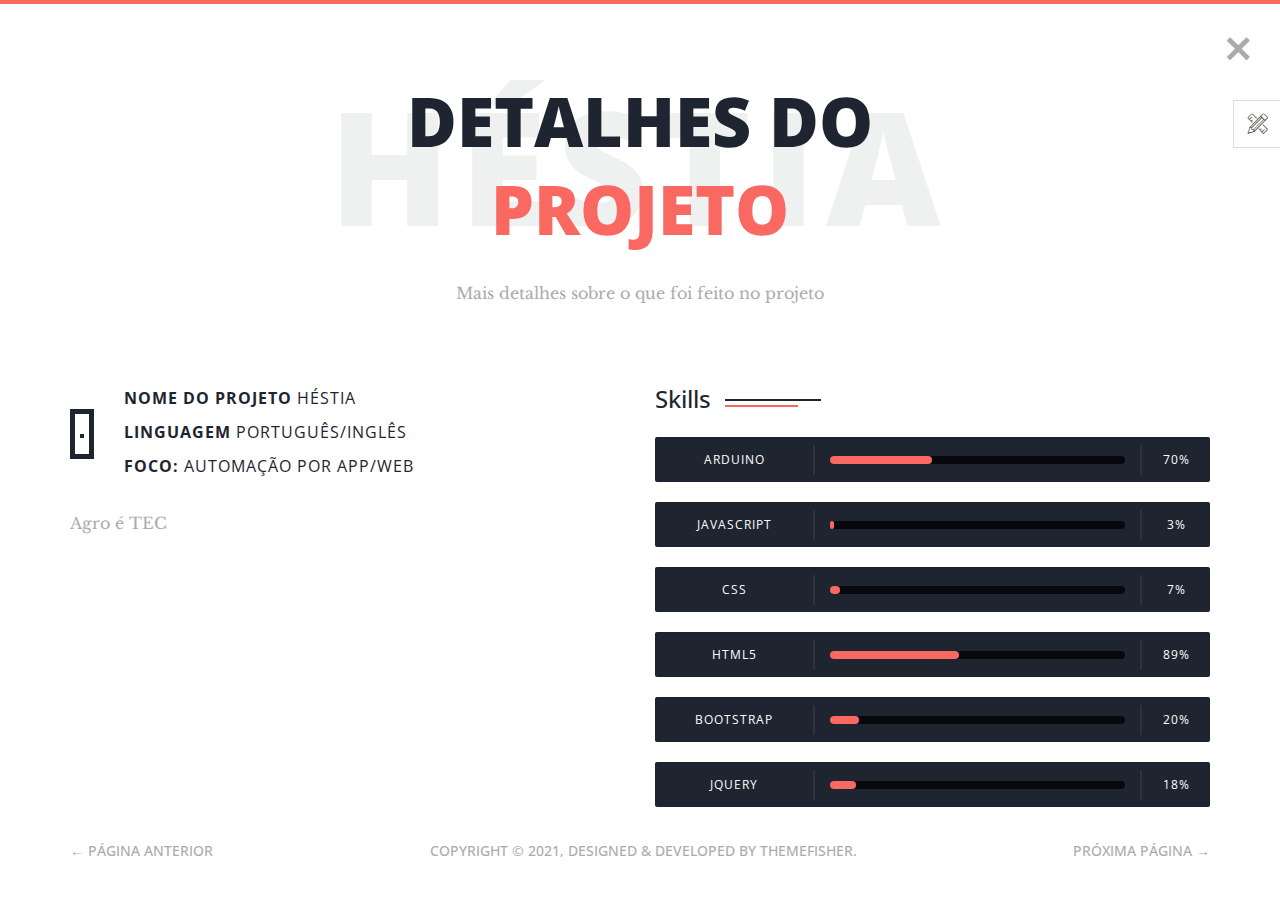
==== commit e04bdde9: "Add logo na home" ====
--- a/about.html
+++ b/about.html
@@ -86,8 +86,8 @@
               </figure> <!-- /.author-bio -->
               <div class="author-desc">
                 <p><b>Nome do projeto</b> Héstia</p>
-                <p><b>Language:</b> English, Spanish</p>
-                <p><b>Expert in:</b> UI/UX, Web development</p>
+                <p><b>Linguagem</b> Português/Inglês</p>
+                <p><b>Foco:</b> Automação por APP/WEB</p>
                 
               </div>
               <!-- /.author-desc -->
@@ -112,42 +112,42 @@
                 <div class="skill-bar">
                   <div class="bar"></div>
                 </div>
-                <div class="skill-lavel" data-skill-value="90%"></div>
+                <div class="skill-lavel" data-skill-value="70%"></div>
               </div> <!-- /.progress -->
               <div class="progress clear">
                 <div class="skill-name">JavaScript</div>
                 <div class="skill-bar">
                   <div class="bar"></div>
                 </div>
-                <div class="skill-lavel" data-skill-value="78%"></div>
+                <div class="skill-lavel" data-skill-value="3%"></div>
               </div> <!-- /.progress -->
               <div class="progress clear">
                 <div class="skill-name">CSS</div>
                 <div class="skill-bar">
                   <div class="bar"></div>
                 </div>
-                <div class="skill-lavel" data-skill-value="50%"></div>
+                <div class="skill-lavel" data-skill-value="7%"></div>
               </div> <!-- /.progress -->
               <div class="progress clear">
                 <div class="skill-name">HTML5</div>
                 <div class="skill-bar">
                   <div class="bar"></div>
                 </div>
-                <div class="skill-lavel" data-skill-value="95%"></div>
+                <div class="skill-lavel" data-skill-value="89%"></div>
               </div> <!-- /.progress -->
               <div class="progress clear">
                 <div class="skill-name">Bootstrap</div>
                 <div class="skill-bar">
                   <div class="bar"></div>
                 </div>
-                <div class="skill-lavel" data-skill-value="70%"></div>
+                <div class="skill-lavel" data-skill-value="20%"></div>
               </div> <!-- /.progress -->
               <div class="progress clear">
                 <div class="skill-name">jQuery</div>
                 <div class="skill-bar">
                   <div class="bar"></div>
                 </div>
-                <div class="skill-lavel" data-skill-value="75%"></div>
+                <div class="skill-lavel" data-skill-value="18%"></div>
               </div> <!-- /.progress -->
             </div> <!-- /.skill-wrapper -->
           </div> <!-- /.col -->
--- a/css/style.css
+++ b/css/style.css
@@ -1105,6 +1105,14 @@
   transform: translateX(0px);
 }
 
+.header {
+  /*background-color:green;*/
+  margin-left: -30%;
+  margin-top: -1%;
+  width: 40px;
+  height: 50px;
+}
+
 .switcher-head {
   color: #333;
   font-size: 18px;
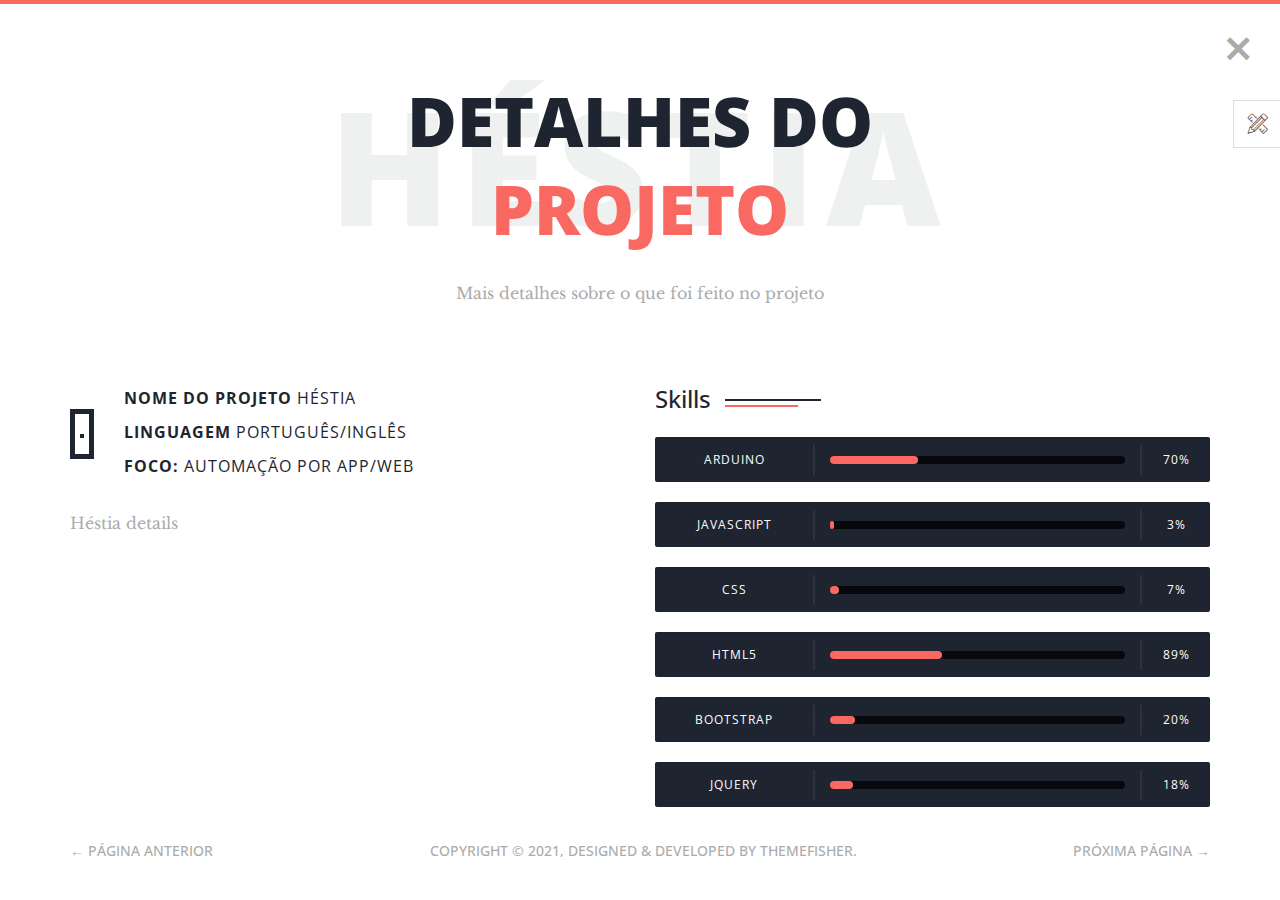
==== commit 060633f1: "Descrição do projeto" ====
--- a/about.html
+++ b/about.html
@@ -92,13 +92,8 @@
               </div>
               <!-- /.author-desc -->
             </div> <!-- /.about-author -->
-            <p> Agro 
-              é 
-              TEC
-
-          
-
-
+            <p> 
+              Héstia details
             </p>
           </div> <!-- /.col -->
 
--- a/css/style.css
+++ b/css/style.css
@@ -1107,8 +1107,8 @@
 
 .header {
   /*background-color:green;*/
-  margin-left: -30%;
-  margin-top: -1%;
+  margin-left: -38%;
+  margin-top: -5%;
   width: 40px;
   height: 50px;
 }
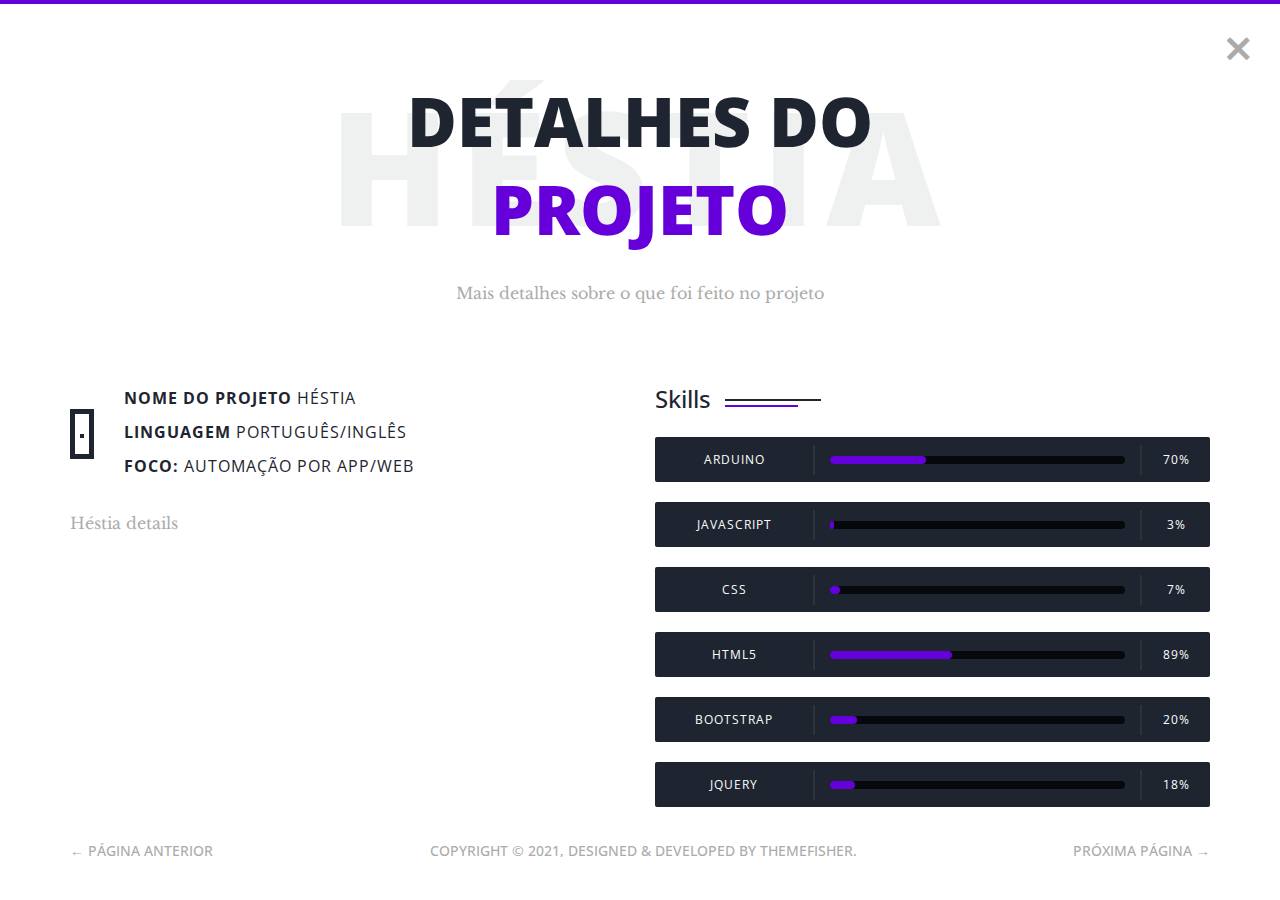
==== commit 30837edf: "Mudança na paleta de cores" ====
--- a/about.html
+++ b/about.html
@@ -46,7 +46,7 @@
     <div class="loading-mask"></div>
   </div>
 
-  <div class="preview-wrapper">
+  <!--<div class="preview-wrapper">
     <div class="switcher-head">
       <span>Style Switcher</span>
       <div class="switcher-trigger tf-tools"></div>
@@ -61,7 +61,7 @@
         <li class="c3" data-color="yellow" title="Blue">Blue</li>
       </ul>
     </div>
-  </div>
+  </div> -->
 
 <main class="site-wrapper">
   <div class="pt-table">
--- a/css/style.css
+++ b/css/style.css
@@ -49,13 +49,13 @@
  * Selection color
  */
 ::-moz-selection {
-  background-color: #fa6862;
+  background-color: #6600db;
   color: #fff;
 }
 
 ::selection {
-  background-color: #fa6862;
-  color: #fff;
+  background-color: #6600db;
+  color: #fffafa;
 }
 
 /*
@@ -103,7 +103,7 @@
 }
 
 .btn-primary {
-  background-color: #fa6862;
+  background-color: #6600db;
   border: 0;
   font-family: "Open Sans", sans-serif;
   font-weight: 700;
@@ -113,7 +113,7 @@
   text-transform: uppercase;
 }
 .btn-primary:hover, .btn-primary:focus, .btn-primary:active, .btn-primary:active:focus {
-  background-color: #f9423a;
+  background-color: #6600db;
 }
 
 .btn-border {
@@ -158,7 +158,7 @@
 
 .primary,
 .link:hover {
-  color: #fa6862;
+  color: #6600db;
 }
 
 .no-gutter {
@@ -186,7 +186,7 @@
 }
 
 .nicescroll-cursors {
-  background: #fa6862 !important;
+  background: #6600db !important;
 }
 
 .preloader {
@@ -204,7 +204,7 @@
 }
 
 .loading-mask {
-  background-color: #fa6862;
+  background-color: #6600db;
   height: 100%;
   left: 0;
   position: absolute;
@@ -240,7 +240,7 @@
 	Start Styling
 -------------------------------------------------*/
 .site-wrapper {
-  border-top: 4px solid #fa6862;
+  border-top: 4px solid #6600db;
 }
 
 .page-close {
@@ -302,7 +302,7 @@
   bottom: 14px;
 }
 .section-title h3::after {
-  background-color: #fa6862;
+  background-color: #6600db;
   width: 73px;
 }
 .section-title.light h3 {
@@ -370,7 +370,7 @@
 }
 .hexagon-item:hover .hex-item div::before,
 .hexagon-item:hover .hex-item div::after {
-  background-color: #fa6862;
+  background-color: #6600db;
 }
 .hexagon-item:hover .hex-content svg {
   transform: scale(0.97);
@@ -546,7 +546,7 @@
   flex-grow: 1;
 }
 .progress .bar {
-  background-color: #fa6862;
+  background-color: #6600db;
   border-radius: 10px;
   height: 8px;
   width: 0;
@@ -567,8 +567,8 @@
   border-bottom: 2px solid transparent;
 }
 .filter .active {
-  color: #fa6862;
-  border-bottom-color: #fa6862;
+  color: #6600db;
+  border-bottom-color: #6600db;
 }
 
 .works-item {
@@ -608,7 +608,7 @@
   transform: translate3d(0px, 0px, 0px) scale(0);
 }
 .works-item h4 {
-  color: #fa6862;
+  color: #6600db;
   font-weight: 700;
   text-transform: uppercase;
 }
@@ -758,7 +758,7 @@
   transform: scale(1.5);
 }
 .service-hex:hover .st1 {
-  fill: #fa6862;
+  fill: #6600db;
 }
 .service-hex:hover .content {
   width: 135%;
@@ -854,7 +854,7 @@
   display: none;
 }
 .testimonials .slick-dots .slick-active button {
-  border-color: #fa6862;
+  border-color: #6600db;
 }
 
 .tm-hex {
@@ -971,13 +971,13 @@
   transform: translate(-50%, -50%);
 }
 .contact-social li:hover span {
-  background-color: #fa6862;
+  background-color: #6600db;
 }
 .contact-social li:hover span::before {
-  border-bottom-color: #fa6862;
+  border-bottom-color: #6600db;
 }
 .contact-social li:hover span::after {
-  border-top-color: #fa6862;
+  border-top-color: #6600db;
 }
 
 .contact-social-hex {
@@ -1007,10 +1007,10 @@
   border-top: 12.41px solid #1e2530;
 }
 .contact-social-hex:hover::after {
-  border-bottom-color: #fa6862;
+  border-bottom-color: #6600db;
 }
 .contact-social-hex:hover::before {
-  border-top-color: #fa6862;
+  border-top-color: #6600db;
 }
 
 .contact-form .input-field {
@@ -1072,7 +1072,7 @@
 }
 
 .msg-success {
-  color: #fa6862;
+  color: #6600db;
 }
 
 .pt-table.desktop-768 .pt-tablecell {
@@ -1107,8 +1107,8 @@
 
 .header {
   /*background-color:green;*/
-  margin-left: -38%;
-  margin-top: -5%;
+  margin-left: -32%;
+  margin-top: 0%;
   width: 40px;
   height: 50px;
 }
@@ -1177,7 +1177,7 @@
 
 .color-options li {
   display: inline-block;
-  background-color: #e6ae03;
+  background-color: #e5e5e5;
   height: 30px;
   margin-bottom: 10px;
   margin-right: 6px;
@@ -1187,7 +1187,7 @@
 }
 
 .color-options li.c0 {
-  background-color: #fa6862;
+  background-color: #6600db;
 }
 
 .color-options li.c1 {
@@ -1195,11 +1195,11 @@
 }
 
 .color-options li.c2 {
-  background-color: #86a438;
+  background-color: #6652e6;
 }
 
 .color-options li.c3 {
-  background-color: #f3a36d;
+  background-color: #8468ff;
 }
 
 .pattern-options li {
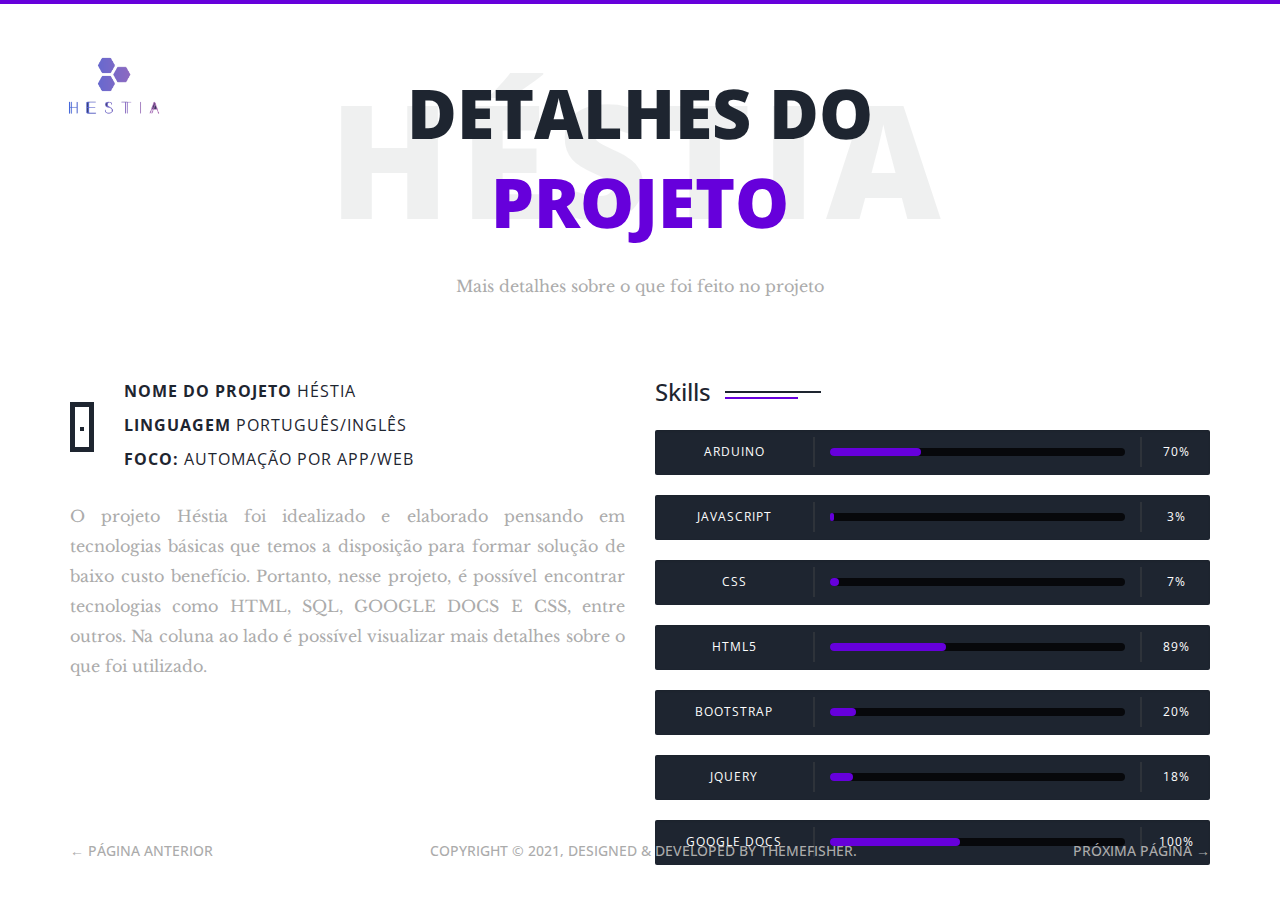
==== commit 66fb32c9: "Logo added" ====
--- a/about.html
+++ b/about.html
@@ -66,13 +66,20 @@
 <main class="site-wrapper">
   <div class="pt-table">
     <div class="pt-tablecell page-about relative">
-      <!-- .close -->
+      <!-- .close 
       <a href="./" class="page-close"><i class="tf-ion-close"></i></a>
-      <!-- /.close -->
+       /.close -->
 
       <div class="container">
         <div class="row">
           <div class="col-xs-12 col-md-offset-1 col-md-10 col-lg-offset-2 col-lg-8">
+            
+            <div class="header">
+              <a href="index.html" class="">
+                <img src="images/logo.jpg" alt="" style="width:178px ;height:128px ;">
+              </a>
+            </div>
+            
             <div class="page-title text-center">
               <h2>Detalhes do <span class="primary">projeto</span> <span class="title-bg">Héstia</span></h2>
               <p> Mais detalhes sobre o que foi feito no projeto</p>
@@ -92,8 +99,11 @@
               </div>
               <!-- /.author-desc -->
             </div> <!-- /.about-author -->
-            <p> 
-              Héstia details
+            <p align="justify"> 
+              O projeto Héstia foi idealizado e elaborado pensando em tecnologias básicas que temos a disposição
+              para formar solução de baixo custo benefício. Portanto, nesse projeto, é possível encontrar tecnologias
+              como HTML, SQL, GOOGLE DOCS E CSS, entre outros. Na coluna ao lado é possível visualizar mais detalhes 
+              sobre o que foi utilizado. 
             </p>
           </div> <!-- /.col -->
 
@@ -102,6 +112,7 @@
               <h3>Skills</h3>
             </div>
             <div class="skill-wrapper">
+              
               <div class="progress clear">
                 <div class="skill-name">Arduino</div>
                 <div class="skill-bar">
@@ -109,6 +120,7 @@
                 </div>
                 <div class="skill-lavel" data-skill-value="70%"></div>
               </div> <!-- /.progress -->
+              
               <div class="progress clear">
                 <div class="skill-name">JavaScript</div>
                 <div class="skill-bar">
@@ -116,6 +128,7 @@
                 </div>
                 <div class="skill-lavel" data-skill-value="3%"></div>
               </div> <!-- /.progress -->
+              
               <div class="progress clear">
                 <div class="skill-name">CSS</div>
                 <div class="skill-bar">
@@ -123,6 +136,7 @@
                 </div>
                 <div class="skill-lavel" data-skill-value="7%"></div>
               </div> <!-- /.progress -->
+              
               <div class="progress clear">
                 <div class="skill-name">HTML5</div>
                 <div class="skill-bar">
@@ -130,6 +144,7 @@
                 </div>
                 <div class="skill-lavel" data-skill-value="89%"></div>
               </div> <!-- /.progress -->
+              
               <div class="progress clear">
                 <div class="skill-name">Bootstrap</div>
                 <div class="skill-bar">
@@ -137,6 +152,7 @@
                 </div>
                 <div class="skill-lavel" data-skill-value="20%"></div>
               </div> <!-- /.progress -->
+              
               <div class="progress clear">
                 <div class="skill-name">jQuery</div>
                 <div class="skill-bar">
@@ -144,6 +160,15 @@
                 </div>
                 <div class="skill-lavel" data-skill-value="18%"></div>
               </div> <!-- /.progress -->
+
+              <div class="progress clear">
+                <div class="skill-name">Google Docs</div>
+                <div class="skill-bar">
+                  <div class="bar"></div>
+                </div>
+                <div class="skill-lavel" data-skill-value="100%"></div>
+              </div> <!-- /.progress -->
+
             </div> <!-- /.skill-wrapper -->
           </div> <!-- /.col -->
         </div> <!-- /.row -->
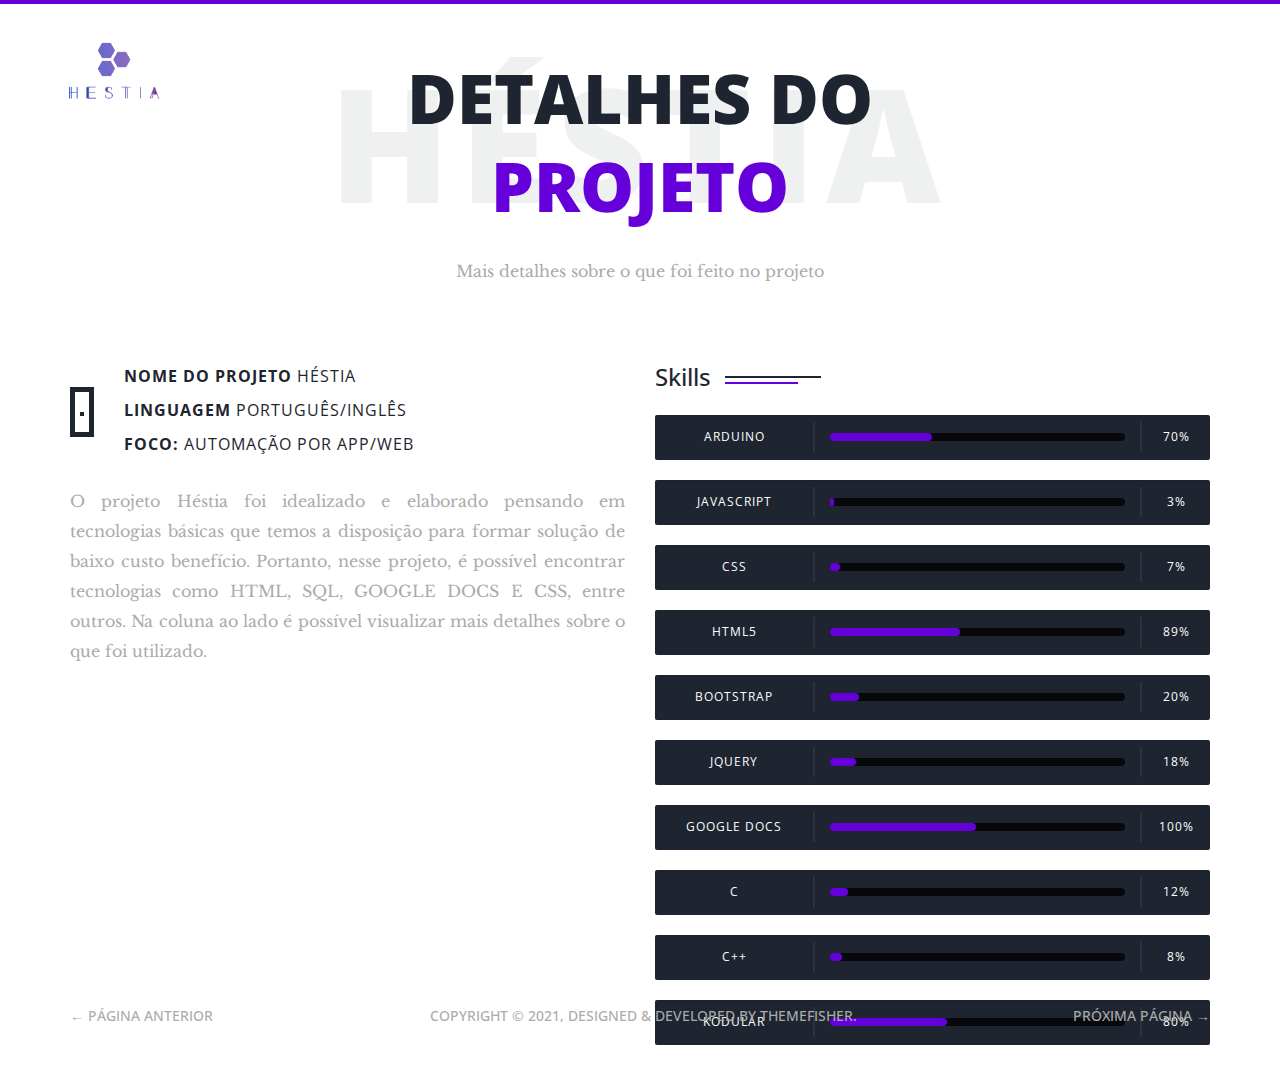
==== commit 9783544b: "Ajustes detalhes" ====
--- a/about.html
+++ b/about.html
@@ -169,6 +169,30 @@
                 <div class="skill-lavel" data-skill-value="100%"></div>
               </div> <!-- /.progress -->
 
+              <div class="progress clear">
+                <div class="skill-name">C</div>
+                <div class="skill-bar">
+                  <div class="bar"></div>
+                </div>
+                <div class="skill-lavel" data-skill-value="12%"></div>
+              </div> <!-- /.progress -->
+
+              <div class="progress clear">
+                <div class="skill-name">C++</div>
+                <div class="skill-bar">
+                  <div class="bar"></div>
+                </div>
+                <div class="skill-lavel" data-skill-value="8%"></div>
+              </div> <!-- /.progress -->
+
+              <div class="progress clear">
+                <div class="skill-name">Kodular</div>
+                <div class="skill-bar">
+                  <div class="bar"></div>
+                </div>
+                <div class="skill-lavel" data-skill-value="80%"></div>
+              </div> <!-- /.progress -->
+
             </div> <!-- /.skill-wrapper -->
           </div> <!-- /.col -->
         </div> <!-- /.row -->
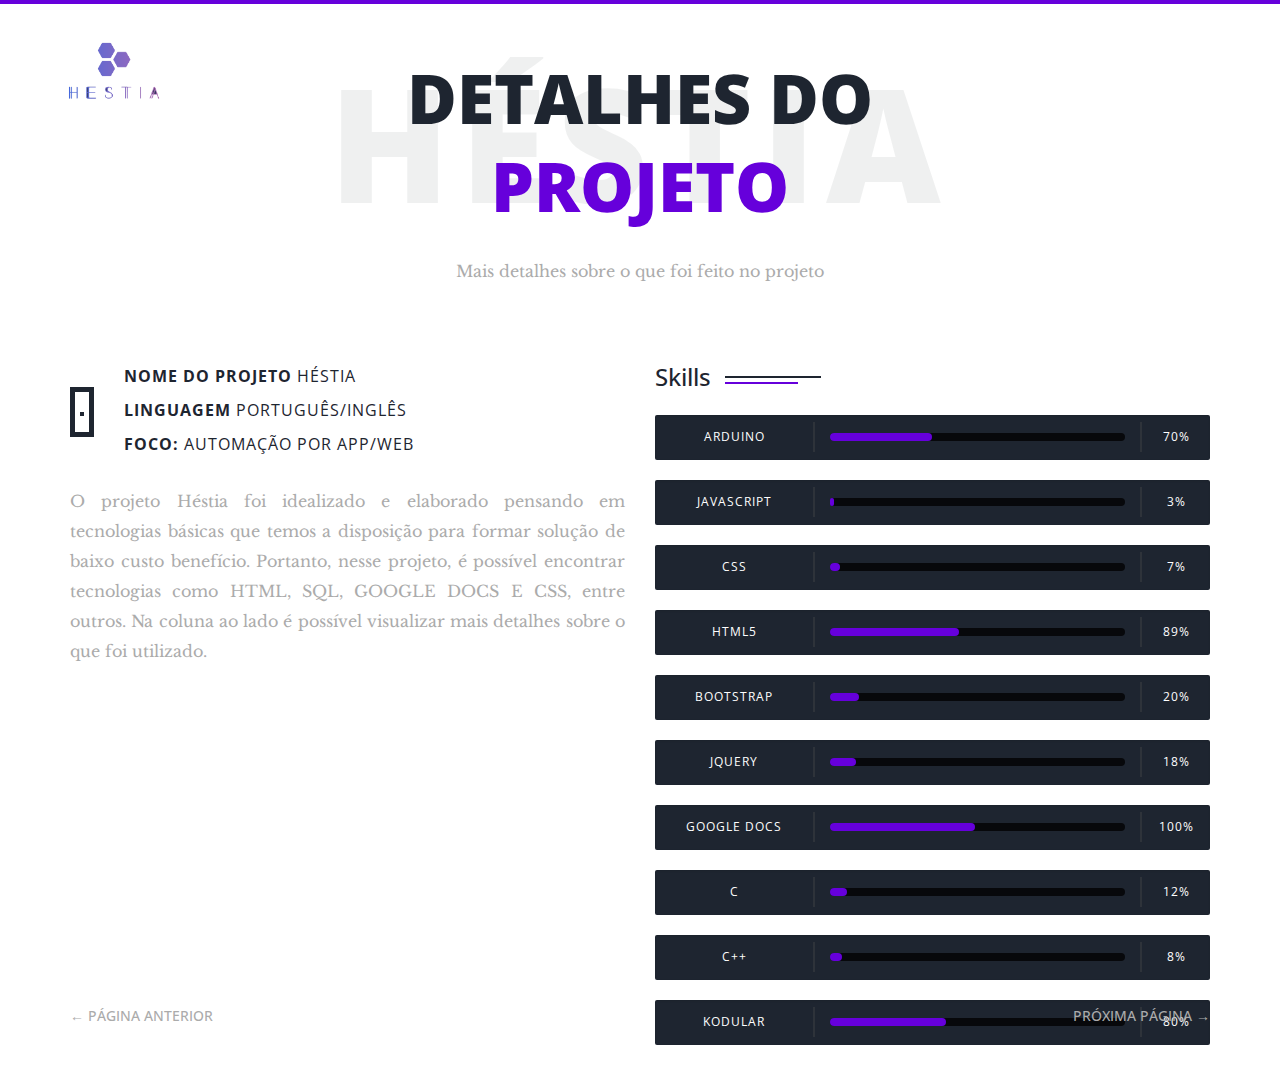
==== commit 9e5f0c04: "Ajustes" ====
--- a/about.html
+++ b/about.html
@@ -202,7 +202,7 @@
   <div class="container">
     <div class="flex flex-middle space-between">
       <span class="prev-page"><a href="welcome.html" class="link">&larr; Página anterior</a></span>
-      <span class="copyright">Copyright &copy; 2021, Designed &amp; Developed by <a href="https://themefisher.com/">Themefisher</a>.</span>
+      <!-- <span class="copyright">Copyright &copy; 2021, Designed &amp; Developed by <a href="https://themefisher.com/">Themefisher</a>.</span> -->
       <span class="next-page"><a href="services.html" class="link">Próxima página &rarr;</a></span>
     </div>
   </div>
